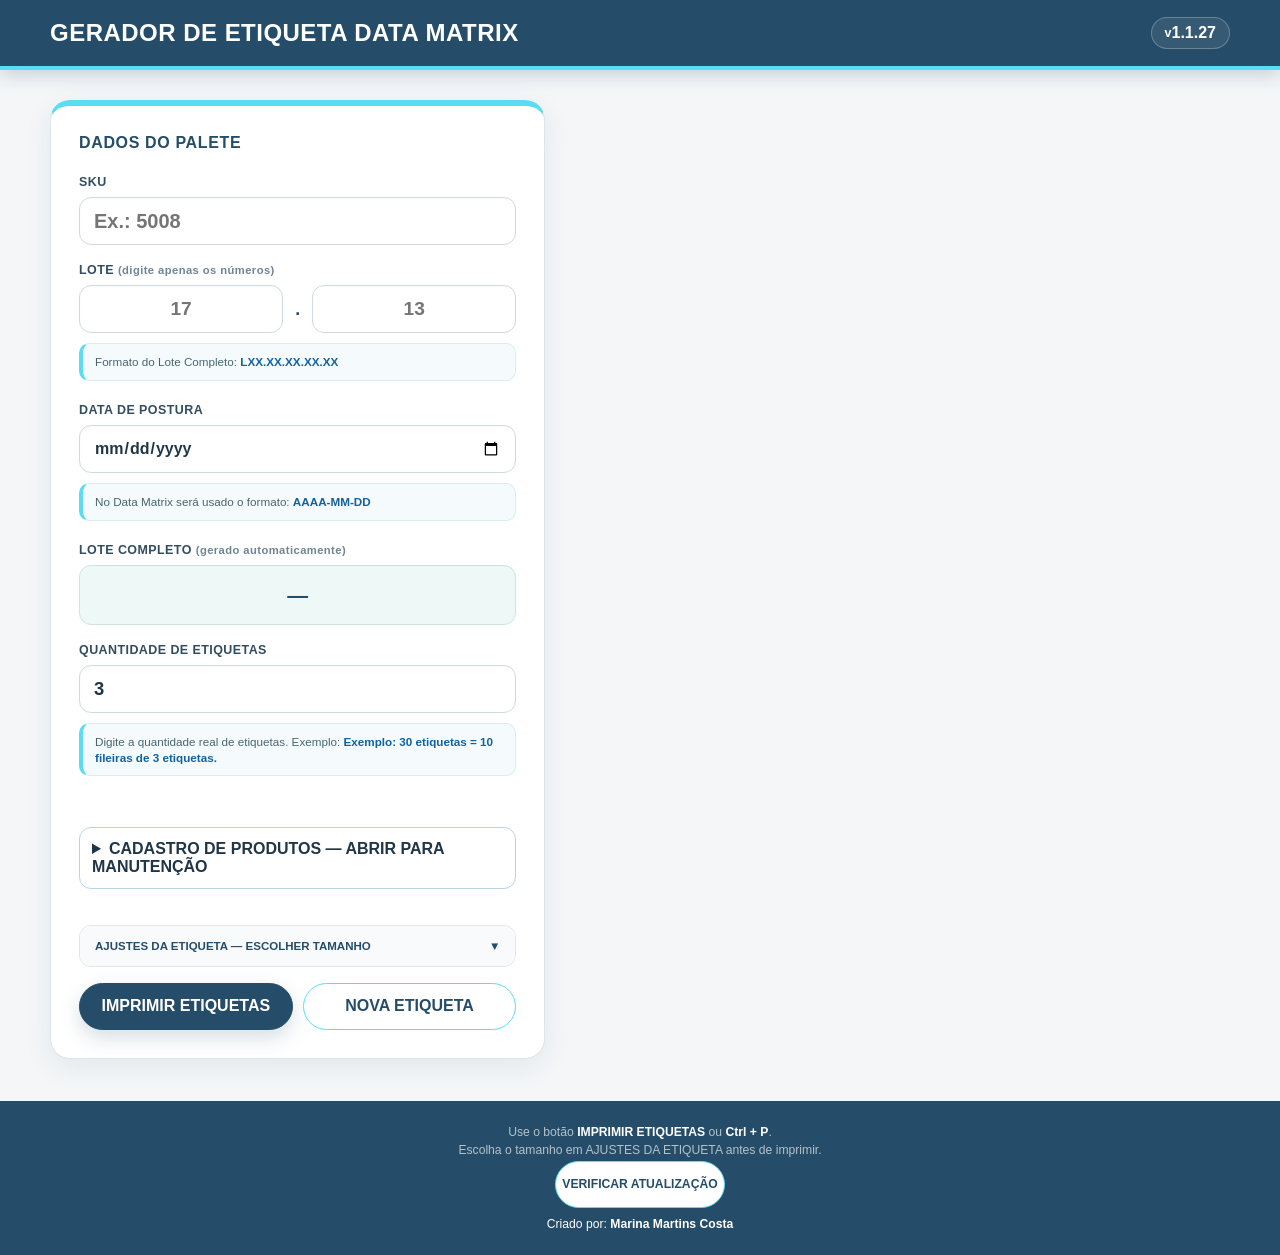
==== index.html @ cfb99f97 "v1.1.27: corrigir recorte vertical 40x30 preservando fontes e impressão" ====
<!doctype html>
<html lang="pt-BR">
<head>
  <meta charset="utf-8">
  <meta name="viewport" content="width=device-width, initial-scale=1">
  <meta name="theme-color" content="#254D69">
  <title>GERADOR DE ETIQUETA DATA MATRIX</title>
  <link rel="manifest" href="manifest.webmanifest">
  <link rel="icon" type="image/png" sizes="192x192" href="icons/icon-192.png">
  <link rel="stylesheet" href="styles.css?v=125">
  <link rel="stylesheet" href="theme-raiar.css?v=125">
  <link rel="stylesheet" href="label-sizes.css?v=125">
  <link rel="stylesheet" href="ajuste-v1.1.22.css?v=127">
  <link rel="stylesheet" href="sku-cadastro.css?v=126">
  <style>
  /* Ajuste exclusivamente visual da prévia 40x30. Não se aplica à impressão. */
  @media screen {
    html[data-label-size="40x30"] .label-card{min-height:360px;padding:24px;overflow:auto}
    html[data-label-size="40x30"] .screen-label{width:400px;height:300px;max-width:100%;padding:22px 28px;gap:4px;display:flex;flex-direction:column;align-items:center;justify-content:center;overflow:hidden}
    html[data-label-size="40x30"] .screen-label .label-data{order:1;flex:0 0 auto;width:100%;display:flex;flex-direction:column;align-items:center;justify-content:center;text-align:center;min-width:0}
    html[data-label-size="40x30"] .screen-label .label-sku{margin:0;text-align:center}
    html[data-label-size="40x30"] .screen-label .label-sku span,html[data-label-size="40x30"] .screen-label .label-lot>span{display:none}
    html[data-label-size="40x30"] .screen-label .label-sku strong{margin:0;font-size:52px;line-height:.95;white-space:nowrap}
    html[data-label-size="40x30"] .screen-label .label-lot{margin:5px 0 0;width:100%;text-align:center}
    html[data-label-size="40x30"] .screen-label .label-lot strong{margin:0;display:block;width:100%;font-size:42px;line-height:1;white-space:nowrap;text-align:center}
    html[data-label-size="40x30"] .screen-label .lot-line1{display:block;white-space:nowrap}
    html[data-label-size="40x30"] .screen-label .lot-line2{display:none}
    html[data-label-size="40x30"] .screen-label .qr-code{order:2;width:280px;height:112px;flex:0 0 112px;display:grid;place-items:center;background:#fff}
    html[data-label-size="40x30"] .screen-label .qr-code canvas{display:block;width:280px!important;height:112px!important;max-width:100%!important;max-height:112px!important;image-rendering:pixelated}
  }
  </style>
</head>
<body>
<header class="topbar"><div class="topbar-inner"><h1>GERADOR DE ETIQUETA DATA MATRIX</h1><span>v<span id="app-version">1.1.27</span></span></div></header>
<main class="app-shell">
<section class="form-card"><h2>DADOS DO PALETE</h2><form id="label-form" novalidate>
<label for="sku">SKU</label><input id="sku" class="sku-input" type="text" autocomplete="off" placeholder="Ex.: 5008" required>
<label>LOTE <span>(digite apenas os números)</span></label><div class="lot-fields"><input id="lot-part-one" type="text" inputmode="numeric" maxlength="2" placeholder="17" required><strong>.</strong><input id="lot-part-two" type="text" inputmode="numeric" maxlength="2" placeholder="13" required></div>
<p class="info-box">Formato do Lote Completo: <strong>LXX.XX.XX.XX.XX</strong></p>
<label for="posture">DATA DE POSTURA</label><input id="posture" type="date" required><p class="info-box">No Data Matrix será usado o formato: <strong>AAAA-MM-DD</strong></p>
<label>LOTE COMPLETO <span>(gerado automaticamente)</span></label><div class="computed"><output id="complete-lot">—</output></div>
<label for="quantity">QUANTIDADE DE ETIQUETAS</label><input id="quantity" class="quantity-input" type="number" inputmode="numeric" min="1" step="1" value="3" required><p class="info-box quantity-info">Digite a quantidade real de etiquetas. Exemplo: <strong><span id="quantity-hint">Exemplo: 30 etiquetas = 10 fileiras de 3 etiquetas.</span></strong></p><p id="form-error" class="error" role="alert"></p>
<details class="font-settings" open><summary><span>AJUSTES DA ETIQUETA — ESCOLHER TAMANHO</span><span class="settings-arrow">▼</span></summary><div class="settings-content">
<label for="label-size">ESCOLHER TAMANHO DE ETIQUETA</label><select id="label-size" aria-label="Escolher tamanho de etiqueta"><option value="33x21">33 × 21 mm — 3 etiquetas por fileira</option><option value="40x30">40 × 30 mm — 2 etiquetas por fileira</option></select><p class="info-box">O tamanho maior permite ampliar mais as fontes de SKU e lote nos botões + abaixo.</p>
<div class="font-control"><label for="label-offset-x">DESLOCAR IMPRESSÃO PARA A DIREITA / ESQUERDA</label><div><button type="button" id="offset-left">−</button><output id="offset-x-value">0,0 mm</output><button type="button" id="offset-right">+</button></div></div><input id="label-offset-x" type="range" min="-5" max="10" step="0.2" value="0" aria-label="Deslocamento horizontal da impressão em milímetros">
<div class="font-control"><label for="label-offset-y">DESLOCAR IMPRESSÃO PARA CIMA / BAIXO</label><div><button type="button" id="offset-up">−</button><output id="offset-y-value">0,0 mm</output><button type="button" id="offset-down">+</button></div></div><input id="label-offset-y" type="range" min="-6" max="6" step="0.2" value="-6" aria-label="Deslocamento vertical do conteúdo em milímetros">
<div class="font-control"><label for="matrix-scale">TAMANHO DO DATA MATRIX</label><div><button type="button" id="matrix-smaller">−</button><output id="matrix-scale-value">100%</output><button type="button" id="matrix-bigger">+</button></div></div><input id="matrix-scale" type="range" min="70" max="120" step="5" value="100" aria-label="Tamanho proporcional do Data Matrix"><p class="info-box">A posição desloca o conteúdo dentro de cada etiqueta. O Data Matrix mantém a proporção; confira a leitura após alterar seu tamanho.</p>
<div class="font-control"><span>SKU</span><div><button type="button" data-font="sku" data-direction="-1">−</button><output id="sku-font-value">11,0 pt</output><button type="button" data-font="sku" data-direction="1">+</button></div></div>
<div class="font-control"><span>LOTE:</span><div><button type="button" data-font="lotLabel" data-direction="-1">−</button><output id="lot-label-font-value">4,5 pt</output><button type="button" data-font="lotLabel" data-direction="1">+</button></div></div>
<div class="font-control"><span>VALOR DO LOTE</span><div><button type="button" data-font="lotValue" data-direction="-1">−</button><output id="lot-value-font-value">6,2 pt</output><button type="button" data-font="lotValue" data-direction="1">+</button></div></div><p id="font-limit-message" class="font-limit-message"></p><button id="reset-fonts" class="reset-fonts" type="button">RESTAURAR TAMANHOS PADRÃO</button></div></details>
<div class="actions"><button id="print-button" class="primary" type="button">IMPRIMIR ETIQUETAS</button><button id="new-button" class="secondary" type="button">NOVA ETIQUETA</button></div></form></section>
<section id="preview-section" class="preview-column" hidden><h2>PRÉ-VISUALIZAÇÃO DA ETIQUETA (<span id="preview-size">33 × 21 mm</span>)</h2><div class="label-card"><div class="screen-label"><div id="qr-code" class="qr-code"></div><div class="label-data"><p class="label-sku"><span>SKU</span><strong id="label-sku"></strong></p><div class="label-lot"><span>LOTE:</span><strong class="lot-value-two-lines"><span id="label-lot-line1" class="lot-line1"></span><span id="label-lot-line2" class="lot-line2"></span></strong></div></div></div></div><div class="printer-card"><h3>CONFIGURAÇÃO DA IMPRESSÃO</h3><p><strong>Etiqueta:</strong> <span id="printer-size">33 × 21 mm</span></p><p><strong>Impressão:</strong> <span id="printer-count">3 etiquetas por fileira</span></p><p><strong>Impressora:</strong> Zebra ZD220t</p><p id="page-summary">Informe a quantidade de etiquetas.</p></div><div class="qr-data-card"><h3>DADOS DO DATA MATRIX (PARA CONFERÊNCIA)</h3><code id="payload"></code></div></section>
</main><div id="print-area" aria-hidden="true"></div>
<footer><p>Use o botão <strong>IMPRIMIR ETIQUETAS</strong> ou <strong>Ctrl + P</strong>.</p><p>Escolha o tamanho em AJUSTES DA ETIQUETA antes de imprimir.</p><p><button id="check-update" class="secondary" type="button">VERIFICAR ATUALIZAÇÃO</button></p><p class="authorship">Criado por: <strong>Marina Martins Costa</strong></p></footer>
<aside id="update-banner" class="update-banner" hidden><span id="update-message">Uma nova versão está disponível.</span><button id="update-button" type="button">ATUALIZAR AGORA</button></aside>
<style id="label-page-size">@page { size: 102mm 21mm; margin: 0; }</style>
<script src="vendor/zxing.min.js"></script><script src="app.js?v=127"></script><script src="calibracao.js?v=127"></script><script src="sku-cadastro.js?v=126"></script>
</body></html>
---- styles.css ----
:root {
  color-scheme: light;

  --navy: #102a43;
  --blue: #1261a0;
  --blue-light: #e9f4ff;
  --green-light: #e5f5dc;

  --ink: #17202a;
  --line: #d7dee5;
  --surface: #ffffff;
  --background: #f4f7fa;

  --sku-font-preview: 35.45px;
  --sku-font-print: 15pt;

  --lot-label-font-preview: 12.71px;
  --lot-label-font-print: 5.2pt;

  --lot-value-font-preview: 23.71px;
  --lot-value-font-print: 10.5pt;
}


* {
  box-sizing: border-box;
}


html,
body {
  margin: 0;
  min-height: 100%;
}


body {
  min-height: 100vh;

  color: var(--ink);

  font-family:
    Arial,
    Helvetica,
    sans-serif;

  background: var(--background);
}


button,
input {
  font: inherit;
}


/* =========================================================
   CABEÇALHO
   ========================================================= */

.topbar {
  color: #ffffff;
  background: var(--navy);
}


.topbar-inner {
  width: min(100% - 32px, 1180px);

  min-height: 74px;

  display: flex;

  align-items: center;
  justify-content: space-between;

  margin: 0 auto;
}


.topbar h1 {
  margin: 0;

  font-size: 1.7rem;
  font-weight: 900;
}


.topbar-inner > span {
  font-weight: 900;
}


/* =========================================================
   ESTRUTURA PRINCIPAL
   ========================================================= */

.app-shell {
  width: min(100% - 32px, 1180px);

  display: grid;

  grid-template-columns:
    minmax(350px, 0.86fr)
    minmax(500px, 1.14fr);

  gap: 28px;

  margin: 30px auto;
}


/* =========================================================
   CARDS
   ========================================================= */

.form-card,
.label-card,
.printer-card,
.qr-data-card {
  border: 1px solid var(--line);

  border-radius: 12px;

  background: var(--surface);

  box-shadow:
    0 5px 18px
    rgba(16, 42, 67, 0.07);
}


.form-card {
  padding: 26px;
}


.form-card h2,
.preview-column > h2 {
  margin-top: 0;

  color: var(--blue);

  font-size: 1rem;
  font-weight: 900;
  letter-spacing: 0.04em;
}


/* =========================================================
   FORMULÁRIO
   ========================================================= */

form {
  display: grid;

  gap: 8px;
}


label {
  margin-top: 10px;

  color: #000000;

  font-size: 0.78rem;
  font-weight: 900;
}


label span {
  font-size: 0.7rem;
  font-weight: 600;
}


input {
  width: 100%;

  min-height: 50px;

  padding:
    0
    14px;

  border:
    1px solid
    #b9c5cf;

  border-radius: 7px;

  color: #111111;

  background: #ffffff;

  font-weight: 700;
}


input:focus {
  outline:
    2px solid
    rgba(18, 97, 160, 0.18);

  border-color:
    var(--blue);
}


.sku-input {
  font-size: 1.25rem;
}


.quantity-input {
  font-size: 1.15rem;
}


/* =========================================================
   LOTE
   ========================================================= */

.lot-fields {
  display: grid;

  grid-template-columns:
    1fr
    auto
    1fr;

  align-items: center;

  gap: 12px;
}


.lot-fields input {
  text-align: center;

  font-size: 1.2rem;
}


.lot-fields strong {
  color: #000000;

  font-size: 1.1rem;
}


/* =========================================================
   INFORMAÇÕES AUXILIARES
   ========================================================= */

.info-box {
  margin:
    2px
    0
    4px;

  padding:
    9px
    11px;

  border-left:
    3px solid
    #85b9e8;

  border-radius: 4px;

  color: #21455f;

  background:
    var(--blue-light);

  font-size: 0.73rem;

  line-height: 1.35;
}


.info-box strong {
  color: var(--blue);
}


.quantity-info {
  margin-bottom: 6px;
}


/* =========================================================
   LOTE COMPLETO
   ========================================================= */

.computed {
  min-height: 62px;

  display: grid;

  place-items: center;

  border:
    1px solid
    #b7dca7;

  border-radius: 7px;

  background:
    var(--green-light);
}


.computed output {
  color: #000000;

  font-size: 1.3rem;
  font-weight: 900;
}


/* =========================================================
   ERROS
   ========================================================= */

.error {
  min-height: 0.4rem;

  margin:
    2px
    0;

  color: #a42121;

  font-size: 0.78rem;
  font-weight: 700;
}


/* =========================================================
   AJUSTES DE FONTE
   ========================================================= */

.font-settings {
  margin-top: 8px;

  border:
    1px solid
    #c9ddeb;

  border-radius: 8px;

  overflow: hidden;
}


.font-settings summary {
  display: flex;

  align-items: center;
  justify-content: space-between;

  padding:
    13px
    14px;

  color: var(--blue);

  background: #f7fbff;

  cursor: pointer;

  font-size: 0.72rem;
  font-weight: 900;

  list-style: none;
}


.font-settings summary::-webkit-details-marker {
  display: none;
}


.settings-arrow {
  transition:
    transform
    0.2s ease;
}


.font-settings[open]
.settings-arrow {
  transform:
    rotate(180deg);
}


.settings-content {
  padding:
    8px
    14px
    14px;
}


.font-control {
  min-height: 39px;

  display: flex;

  align-items: center;
  justify-content: space-between;

  gap: 10px;

  border-bottom:
    1px solid
    #edf1f4;

  font-size: 0.75rem;
  font-weight: 700;
}


.font-control > div {
  display: grid;

  grid-template-columns:
    30px
    64px
    30px;

  align-items: center;

  gap: 5px;
}


.font-control button {
  min-height: 30px;

  padding: 0;

  border:
    1px solid
    #aac2d5;

  border-radius: 5px;

  color: var(--blue);

  background: #ffffff;

  font-weight: 900;
}


.font-control output {
  text-align: center;

  font-size: 0.7rem;
}


.font-limit-message {
  min-height: 14px;

  margin:
    7px
    0;

  color: #a05a00;

  font-size: 0.66rem;
}


.reset-fonts {
  width: 100%;

  min-height: 34px;

  border:
    1px solid
    #aac2d5;

  border-radius: 5px;

  color: var(--blue);

  background: #ffffff;

  font-size: 0.7rem;
}


/* =========================================================
   BOTÕES
   ========================================================= */

.actions {
  display: grid;

  grid-template-columns:
    1fr
    1fr;

  gap: 10px;

  margin-top: 8px;
}


button {
  min-height: 47px;

  border-radius: 7px;

  cursor: pointer;

  font-weight: 900;
}


.primary {
  color: #ffffff;

  border:
    1px solid
    var(--blue);

  background:
    var(--blue);
}


.secondary {
  color:
    var(--blue);

  border:
    1px solid
    #91a9bd;

  background:
    #ffffff;
}


/* =========================================================
   PRÉ-VISUALIZAÇÃO
   ========================================================= */

.label-card {
  min-height: 290px;

  display: grid;

  place-items: center;

  padding: 30px;

  background: #eef3f7;
}


/*
  A prévia é ampliada na tela.
  A impressão física continua 33 × 21 mm.
*/

.screen-label {
  width: 330px;
  height: 210px;

  display: flex;

  align-items: center;

  gap: 10px;

  padding: 8px;

  overflow: hidden;

  color: #000000;

  background: #ffffff;
}


/* =========================================================
   DATA MATRIX NA TELA
   ========================================================= */

.qr-code {
  width: 86px;
  height: 194px;

  flex:
    0
    0
    86px;

  display: grid;

  place-items: center;

  background: #ffffff;
}


.qr-code canvas {
  display: block;

  width: auto !important;
  height: 190px !important;

  max-width: 80px !important;
  max-height: 190px !important;

  image-rendering: pixelated;
}


/* =========================================================
   DADOS DA ETIQUETA NA TELA
   ========================================================= */

.label-data {
  min-width: 0;

  flex:
    1
    1
    auto;

  display: flex;

  flex-direction: column;

  justify-content: center;

  color: #000000;
}


.label-sku {
  margin: 0;

  line-height: 1;
}


.label-sku span {
  display: block;

  color: #000000;

  font-size: 15px;
  font-weight: 900;
}


.label-sku strong {
  display: block;

  margin-top: 4px;

  color: #000000;

  font-size:
    var(--sku-font-preview);

  font-weight: 900;

  line-height: 1;
}


.label-lot {
  margin-top: 20px;
}


.label-lot > span {
  display: block;

  color: #000000;

  font-size:
    var(--lot-label-font-preview);

  font-weight: 900;

  line-height: 1;
}


.label-lot strong {
  width: 100%;

  display: flex;

  align-items: baseline;

  margin-top: 4px;

  color: #000000;

  font-family:
    "Arial Narrow",
    Arial,
    Helvetica,
    sans-serif;

  font-size:
    var(--lot-value-font-preview);

  font-weight: 900;

  line-height: 1;

  white-space: nowrap;
}


.lote-prefixo {
  flex:
    0
    0
    auto;

  margin-right: 4px;
}


.lote-numero {
  min-width: 0;

  white-space: nowrap;
}


/* =========================================================
   CARDS INFORMATIVOS
   ========================================================= */

.printer-card,
.qr-data-card {
  margin-top: 16px;

  padding:
    18px
    20px;
}


.printer-card h3,
.qr-data-card h3 {
  margin:
    0
    0
    12px;

  color:
    var(--blue);

  font-size: 0.86rem;
}


.printer-card p {
  margin:
    7px
    0;

  font-size: 0.83rem;
}


.qr-data-card code {
  overflow-wrap: anywhere;

  font-size: 0.8rem;
}


/* =========================================================
   RODAPÉ
   ========================================================= */

footer {
  padding:
    16px
    20px;

  text-align: center;

  color: #34536a;

  background: #e5f0f8;

  font-size: 0.76rem;
}


footer p {
  margin:
    4px
    0;
}


.authorship {
  margin-top:
    9px;
}


/* =========================================================
   ATUALIZAÇÃO
   ========================================================= */

.update-banner {
  position: fixed;

  right: 20px;
  bottom: 20px;

  z-index: 1000;

  display: flex;

  align-items: center;

  gap: 12px;

  padding:
    13px
    15px;

  border-radius: 8px;

  color: #ffffff;

  background:
    var(--navy);

  box-shadow:
    0 5px 20px
    rgba(0, 0, 0, 0.2);
}


.update-banner button {
  min-height: 34px;

  padding:
    0
    12px;

  border:
    1px solid
    #ffffff;

  color:
    #ffffff;

  background:
    transparent;
}


/* =========================================================
   ÁREA DE IMPRESSÃO
   ========================================================= */

#print-area {
  display: none;
}


[hidden] {
  display: none !important;
}


/* =========================================================
   RESPONSIVO
   ========================================================= */

@media
(max-width: 900px) {

  .app-shell {
    grid-template-columns:
      1fr;

    max-width:
      650px;
  }

}


@media
(max-width: 520px) {

  .topbar-inner {
    width:
      min(
        100% - 20px,
        1180px
      );
  }


  .topbar h1 {
    font-size:
      1.15rem;
  }


  .app-shell {
    width:
      min(
        100% - 20px,
        650px
      );

    margin:
      18px
      auto;
  }


  .form-card {
    padding:
      18px;
  }


  .screen-label {
    transform:
      scale(0.88);

    transform-origin:
      center;
  }


  .actions {
    grid-template-columns:
      1fr;
  }

}


/* =========================================================
   IMPRESSÃO
   =========================================================

   3 ETIQUETAS POR FILEIRA:

   33 mm
   + 1,5 mm
   + 33 mm
   + 1,5 mm
   + 33 mm

   TOTAL = 102 mm

   ALTURA = 21 mm
   ========================================================= */


@page {
  size:
    102mm
    21mm;

  margin: 0;
}


@media print {

  html,
  body {
    margin: 0 !important;

    padding: 0 !important;

    background:
      #ffffff !important;
  }


  /*
    Esconde absolutamente toda
    a interface normal.
  */

  body > * {
    display:
      none !important;
  }


  /*
    Mostra somente as páginas
    criadas pelo JavaScript.
  */

  #print-area {
    display:
      block !important;

    width:
      102mm !important;

    margin:
      0 !important;

    padding:
      0 !important;

    background:
      #ffffff !important;
  }


  /*
    Cada .print-page corresponde
    a UMA fileira física com até
    três etiquetas.
  */

  .print-page {
    width:
      102mm !important;

    height:
      21mm !important;

    display:
      flex !important;

    flex-direction:
      row !important;

    align-items:
      flex-start !important;

    gap:
      1.5mm !important;

    margin:
      0 !important;

    padding:
      0 !important;

    overflow:
      hidden !important;

    background:
      #ffffff !important;

    break-after:
      page !important;

    page-break-after:
      always !important;
  }


  .print-page:last-child {
    break-after:
      auto !important;

    page-break-after:
      auto !important;
  }


  /*
    ETIQUETA FÍSICA

    Exatamente 33 × 21 mm.
  */

  .print-copy {
    width:
      33mm !important;

    height:
      21mm !important;

    flex:
      0
      0
      33mm !important;

    display:
      flex !important;

    align-items:
      center !important;

    gap:
      0.45mm !important;

    margin:
      0 !important;

    padding:
      1mm
      0.45mm !important;

    overflow:
      hidden !important;

    box-sizing:
      border-box !important;

    color:
      #000000 !important;

    background:
      #ffffff !important;
  }


  /*
    Quando a quantidade não for
    múltipla de 3, a última fileira
    mantém os espaços vazios.
  */

  .print-copy.empty {
    visibility:
      hidden !important;
  }


  /* =====================================================
     DATA MATRIX
     ===================================================== */

  .print-qr {
    width:
      8.5mm !important;

    height:
      20mm !important;

    flex:
      0
      0
      8.5mm !important;

    display:
      flex !important;

    align-items:
      center !important;

    justify-content:
      center !important;

    overflow:
      hidden !important;

    background:
      #ffffff !important;
  }


  /* Data Matrix com zona silenciosa incluída no canvas. */

  .print-qr canvas {
    display:
      block !important;

    width:
      auto !important;

    height:
      20mm !important;

    max-width:
      8mm !important;

    max-height:
      20mm !important;

    margin:
      0 !important;

    padding:
      0 !important;

    image-rendering:
      pixelated;
  }


  /* =====================================================
     COLUNA DE DADOS
     ===================================================== */

  .print-copy
  .label-data {
    min-width:
      0 !important;

    height:
      19mm !important;

    flex:
      1
      1
      auto !important;

    display:
      flex !important;

    flex-direction:
      column !important;

    justify-content:
      center !important;

    /*
      Não cortar internamente
      o lote.
    */

    overflow:
      visible !important;

    color:
      #000000 !important;
  }


  /* =====================================================
     SKU
     ===================================================== */

  .print-copy
  .label-sku {
    margin:
      0 !important;

    line-height:
      1 !important;

    white-space:
      nowrap !important;
  }


  .print-copy
  .label-sku
  span {
    display:
      block !important;

    color:
      #000000 !important;

    font-family:
      Arial,
      Helvetica,
      sans-serif !important;

    font-size:
      5.3pt !important;

    font-weight:
      900 !important;

    line-height:
      1 !important;
  }


  .print-copy
  .label-sku
  strong {
    display:
      block !important;

    margin-top:
      0.45mm !important;

    color:
      #000000 !important;

    font-family:
      Arial,
      Helvetica,
      sans-serif !important;

    font-size:
      var(
        --sku-font-print
      ) !important;

    font-weight:
      900 !important;

    line-height:
      1 !important;

    white-space:
      nowrap !important;
  }


  /* =====================================================
     TEXTO "LOTE:"
     ===================================================== */

  .print-copy
  .label-lot {
    min-width:
      0 !important;

    margin-top:
      1.7mm !important;

    overflow:
      visible !important;
  }


  .print-copy
  .label-lot
  > span {
    display:
      block !important;

    color:
      #000000 !important;

    font-family:
      Arial,
      Helvetica,
      sans-serif !important;

    font-size:
      var(
        --lot-label-font-print
      ) !important;

    font-weight:
      900 !important;

    line-height:
      1 !important;

    white-space:
      nowrap !important;
  }


  /* =====================================================
     VALOR DO LOTE — L17.14.08
     ===================================================== */

  .print-copy
  .label-lot
  strong {
    width:
      100% !important;

    display:
      flex !important;

    align-items:
      baseline !important;

    margin-top:
      0.55mm !important;

    color:
      #000000 !important;

    font-family:
      "Arial Narrow",
      Arial,
      Helvetica,
      sans-serif !important;

    /*
      Aumentado em relação à
      versão anterior.
    */

    font-size:
      var(
        --lot-value-font-print
      ) !important;

    font-weight:
      900 !important;

    line-height:
      1 !important;

    /*
      Compactação pequena para
      manter LXX.XX.XX inteiro
      dentro dos 33 mm.
    */

    letter-spacing:
      -0.055em !important;

    white-space:
      nowrap !important;

    overflow:
      visible !important;
  }


  .print-copy
  .lote-prefixo {
    flex:
      0
      0
      auto !important;

    /*
      Pequeno respiro visual:
      L 17.14.08

      O valor lógico continua
      L17.14.08.
    */

    margin-right:
      0.35mm !important;
  }


  .print-copy
  .lote-numero,
  .print-copy
  .print-lot {
    min-width:
      0 !important;

    white-space:
      nowrap !important;
  }

}

/* =========================================================
   V1.0.9 — LOTE EM DUAS LINHAS
   ========================================================= */

.lot-value-two-lines {
  display: flex !important;
  flex-direction: column !important;
  align-items: flex-start !important;
  justify-content: center !important;
  gap: 2px !important;
  white-space: nowrap !important;
}

.lot-line1,
.lot-line2 {
  display: block !important;
  color: #000000 !important;
  font-weight: 900 !important;
  white-space: nowrap !important;
}


/* PRÉ-VISUALIZAÇÃO */

.screen-label .lot-line1 {
  font-size: var(--lot-value-font-preview) !important;
  line-height: 0.95 !important;
}

.screen-label .lot-line2 {
  margin-top: 2px !important;
  font-size: var(--lot-value-font-preview) !important;
  line-height: 0.95 !important;
}


/* =========================================================
   IMPRESSÃO
   ========================================================= */

@media print {

  .print-copy {
    padding-top: 0.5mm !important;
    padding-bottom: 0.5mm !important;
  }

  .print-copy .label-data {
    height: 20mm !important;
    justify-content: center !important;
    overflow: visible !important;
  }

  .print-copy .label-lot {
    margin-top: 0.9mm !important;
    overflow: visible !important;
  }

  .print-copy .label-lot > span {
    display: block !important;
    margin: 0 !important;

    font-size: 4.4pt !important;
    font-weight: 900 !important;
    line-height: 1 !important;
  }

  .print-copy .lot-value-two-lines {
    display: flex !important;
    flex-direction: column !important;
    align-items: flex-start !important;
    justify-content: center !important;

    gap: 0 !important;

    margin-top: 0.35mm !important;

    white-space: nowrap !important;
    overflow: visible !important;
  }

  .print-copy .lot-line1 {
    display: block !important;

    font-family:
      Arial,
      Helvetica,
      sans-serif !important;

    font-size: 8.5pt !important;
    font-weight: 900 !important;

    line-height: 0.9 !important;

    letter-spacing: 0 !important;

    white-space: nowrap !important;
  }

  .print-copy .lot-line2 {
    display: block !important;

    margin-top: 0.35mm !important;

    font-family:
      "Arial Narrow",
      Arial,
      Helvetica,
      sans-serif !important;

    font-size: 8pt !important;
    font-weight: 900 !important;

    line-height: 0.9 !important;

    letter-spacing: -0.02em !important;

    white-space: nowrap !important;
  }

}

/* =========================================================
   V1.1.1 — DATA MATRIX RETANGULAR VERTICAL
   ========================================================= */

@media print {

  .print-qr {
    width: 8.5mm !important;
    height: 20mm !important;

    flex:
      0
      0
      8.5mm !important;
  }

  .print-qr canvas {
    width: auto !important;
    height: 20mm !important;

    max-width: 8mm !important;
    max-height: 20mm !important;
  }

  .print-copy .label-data {
    min-width: 0 !important;
    flex: 1 1 auto !important;
  }

  .print-copy .lot-line1 {
    font-size: var(--lot-value-font-print) !important;
    line-height: 0.92 !important;
    font-weight: 900 !important;
  }

  .print-copy .lot-line2 {
    font-size: var(--lot-value-font-print) !important;
    line-height: 0.92 !important;
    font-weight: 900 !important;
  }

}

/* =========================================================
   V1.1.3 - DATA MATRIX RASTER 5 PX POR MODULO
   ========================================================= */

.screen-label {
  flex-direction: column;
  justify-content: center;
  gap: 5px;
  padding: 5px;
}

.screen-label .label-data {
  order: 1;
  flex: 0 0 auto;
  align-items: center;
  justify-content: center;
  text-align: center;
}

.screen-label .label-sku span,
.screen-label .label-lot > span {
  display: none;
}

.screen-label .label-sku strong,
.screen-label .label-lot strong {
  margin-top: 0;
  text-align: center;
}

.screen-label .label-lot {
  margin-top: 2px;
}

.screen-label .lot-value-two-lines {
  justify-content: center;
}

.screen-label .lot-line2 {
  display: none !important;
}

.screen-label .qr-code {
  order: 2;
  width: 250px;
  height: 100px;
  flex: 0 0 100px;
}

.screen-label .qr-code canvas {
  width: 250px !important;
  height: 100px !important;
  max-width: 250px !important;
  max-height: 100px !important;
  image-rendering: pixelated;
}

@media print {

  .print-copy {
    flex-direction: column !important;
    justify-content: flex-start !important;
    align-items: center !important;
    gap: 0 !important;
    padding: 0.4mm !important;
  }

  .print-qr {
    order: 2 !important;
    width: 25mm !important;
    height: 10mm !important;
    flex: 0 0 10mm !important;
  }

  .print-qr canvas {
    width: 25mm !important;
    height: 10mm !important;
    max-width: 25mm !important;
    max-height: 10mm !important;
    image-rendering: pixelated;
  }

  .print-copy .label-data {
    order: 1 !important;
    width: 100% !important;
    height: auto !important;
    min-width: 0 !important;
    flex: 0 0 auto !important;
    align-items: center !important;
    justify-content: flex-start !important;
    text-align: center !important;
  }

  .print-copy .label-sku,
  .print-copy .label-lot {
    width: 100% !important;
    margin: 0 !important;
    text-align: center !important;
  }

  .print-copy .label-sku span,
  .print-copy .label-lot > span {
    display: none !important;
  }

  .print-copy .label-sku strong {
    margin: 0 !important;
    font-size: var(--sku-font-print) !important;
    line-height: 0.92 !important;
    text-align: center !important;
  }

  .print-copy .label-lot {
    margin-top: 0.15mm !important;
  }

  .print-copy .lot-value-two-lines {
    display: flex !important;
    flex-direction: row !important;
    justify-content: center !important;
    align-items: center !important;
    margin: 0 !important;
  }

  .print-copy .lot-line1 {
    font-size: var(--lot-value-font-print) !important;
    line-height: 0.92 !important;
    font-weight: 900 !important;
    text-align: center !important;
  }

  .print-copy .lot-line2 {
    display: none !important;
  }

}
---- theme-raiar.css ----
/* Tema visual inspirado no layout Raiar/Paripassu.
   Somente apresentação em tela. Não altera regras de impressão. */
@media screen {
  :root {
    --raiar-azul:#5CDCF2;
    --raiar-marinho:#254D69;
    --raiar-rosa:#FFA385;
    --raiar-bg:#F4F6F8;
    --raiar-surface:#FFFFFF;
    --raiar-border:#DDE5EA;
    --raiar-text:#203646;
    --raiar-muted:#708493;
  }

  html, body { background:var(--raiar-bg); }
  body {
    color:var(--raiar-text);
    font-family:"Nunito","Segoe UI",Arial,Helvetica,sans-serif;
  }

  .topbar {
    position:sticky;
    top:0;
    z-index:100;
    color:#fff;
    background:var(--raiar-marinho);
    border-bottom:4px solid var(--raiar-azul);
    box-shadow:0 4px 18px rgba(37,77,105,.24);
  }

  .topbar-inner {
    width:min(100% - 40px,1180px);
    min-height:66px;
  }

  .topbar h1 {
    color:#fff;
    font-size:clamp(1.05rem,2.1vw,1.5rem);
    font-weight:800;
    letter-spacing:.02em;
  }

  .topbar-inner > span {
    display:inline-flex;
    align-items:center;
    min-height:32px;
    padding:0 13px;
    border:1px solid rgba(255,255,255,.25);
    border-radius:999px;
    color:#fff;
    background:rgba(255,255,255,.08);
    font-size:.78rem;
    font-weight:800;
  }

  .app-shell {
    width:min(100% - 40px,1180px);
    gap:28px;
    margin:30px auto 42px;
  }

  .form-card,
  .preview-column,
  .label-card,
  .printer-card,
  .qr-data-card {
    border-color:var(--raiar-border);
    background:var(--raiar-surface);
    box-shadow:0 8px 28px rgba(37,77,105,.08);
  }

  .form-card,
  .preview-column {
    position:relative;
    overflow:hidden;
    border-radius:20px;
    border-top:6px solid var(--raiar-azul);
  }

  .form-card { padding:28px; }
  .preview-column { padding:24px; }

  .form-card h2,
  .preview-column h2 {
    color:var(--raiar-marinho);
    font-weight:800;
    letter-spacing:.04em;
  }

  label {
    color:#334d60;
    font-size:.78rem;
    font-weight:800;
    letter-spacing:.035em;
  }

  label span { color:var(--raiar-muted); }

  input {
    min-height:48px;
    border:1px solid #cfdae1;
    border-radius:12px;
    color:#203646;
    background:#fff;
    box-shadow:inset 0 1px 2px rgba(37,77,105,.03);
  }

  input:hover { border-color:#a9c2cf; }
  input:focus {
    outline:0;
    border-color:var(--raiar-azul);
    box-shadow:0 0 0 4px rgba(92,220,242,.18);
  }

  .lot-fields strong { color:var(--raiar-marinho); }

  .info-box {
    padding:10px 12px;
    border:1px solid #d9edf1;
    border-left:4px solid var(--raiar-azul);
    border-radius:10px;
    color:#486473;
    background:#f5fbfc;
  }

  .computed {
    min-height:60px;
    border:1px solid #cfe3e7;
    border-radius:12px;
    background:#eef9f7;
  }
  .computed output { color:var(--raiar-marinho); }

  .font-settings {
    margin-top:10px;
    border:1px solid var(--raiar-border);
    border-radius:12px;
  }

  .font-settings summary {
    padding:14px 15px;
    color:var(--raiar-marinho);
    background:#f8fafb;
    font-size:.72rem;
    font-weight:800;
  }
  .font-settings summary:hover { background:#f2f8fa; }

  .font-control button,
  .reset-fonts {
    border-color:#c6d8df;
    border-radius:9px;
    color:var(--raiar-marinho);
    background:#fff;
  }

  .font-control button:hover,
  .reset-fonts:hover {
    border-color:var(--raiar-azul);
    background:#f0fcfe;
  }

  .actions button,
  button.primary,
  button.secondary {
    border-radius:999px;
    transition:transform .2s ease,box-shadow .2s ease,background .2s ease;
  }
  .actions button:hover { transform:translateY(-1px); }

  .primary {
    border-color:var(--raiar-marinho);
    color:#fff;
    background:var(--raiar-marinho);
    box-shadow:0 8px 20px rgba(37,77,105,.18);
  }
  .primary:hover { background:#1e4159; }

  .secondary {
    border:1.5px solid var(--raiar-azul);
    color:var(--raiar-marinho);
    background:#fff;
  }
  .secondary:hover { background:rgba(92,220,242,.10); }

  .label-card {
    min-height:300px;
    padding:34px;
    border-radius:20px;
    background:linear-gradient(135deg,#edf3f6 0%,#f8fafb 100%);
  }

  .screen-label {
    border:1px solid #e0e7eb;
    border-radius:8px;
    box-shadow:0 14px 34px rgba(37,77,105,.14);
  }

  .printer-card,
  .qr-data-card {
    position:relative;
    margin-top:16px;
    padding:19px 21px;
    border-radius:16px;
  }

  .printer-card::before,
  .qr-data-card::before {
    content:"";
    position:absolute;
    top:0;
    left:18px;
    width:44px;
    height:4px;
    border-radius:0 0 6px 6px;
    background:var(--raiar-azul);
  }
  .qr-data-card::before { background:var(--raiar-rosa); }

  .printer-card h3,
  .qr-data-card h3 {
    color:var(--raiar-marinho);
    font-weight:800;
  }

  .printer-card p { color:#526b7a; }

  .qr-data-card code {
    border:1px solid #dfebef;
    border-radius:10px;
    color:var(--raiar-marinho);
    background:#f5fafb;
  }

  footer {
    padding:20px 16px;
    border-top:0;
    color:rgba(255,255,255,.65);
    background:var(--raiar-marinho);
  }
  footer strong, footer .authorship { color:#fff; }

  .update-banner {
    right:22px;
    bottom:22px;
    padding:14px 16px;
    border:1px solid rgba(255,255,255,.12);
    border-radius:16px;
    background:var(--raiar-marinho);
    box-shadow:0 18px 44px rgba(37,77,105,.28);
  }

  .update-banner button {
    border-radius:999px;
    border:0;
    color:var(--raiar-marinho);
    background:var(--raiar-azul);
    font-weight:800;
  }

  @media (max-width:900px) {
    .app-shell { max-width:650px; grid-template-columns:1fr; }
  }

  @media (max-width:480px) {
    .topbar-inner, .app-shell { width:min(100% - 20px,1180px); }
    .form-card { padding:22px 18px; }
    .label-card { padding:22px 10px; }
  }
}
---- label-sizes.css ----
/* Opções de tamanho; não altera as regras originais de impressão de 33 x 21 mm. */
@media screen {
  #label-size { width:100%;min-height:46px;padding:9px 12px;border:1px solid #cbdbe2;border-radius:12px;background:#fff;color:#254D69;font:inherit;font-weight:700; }
  html[data-label-size="40x30"] .screen-label { width:400px !important;height:300px !important;max-width:100%; }
  html[data-label-size="40x30"] .label-card { overflow-x:auto; }
  html[data-label-size="40x30"] .screen-label .label-data { min-height:0; }
}
@media print {
  /* Zebra: 2 etiquetas de 40 mm + intervalo de 2 mm = 82 mm de largura. */
  html[data-label-size="40x30"], html[data-label-size="40x30"] body { width:82mm !important; }
  html[data-label-size="40x30"] #print-area { width:82mm !important; }
  html[data-label-size="40x30"] .print-page { width:82mm !important;height:30mm !important;gap:2mm !important; }
  html[data-label-size="40x30"] .print-copy { width:40mm !important;height:30mm !important;flex:0 0 40mm !important;padding:.8mm !important;justify-content:center !important; }
  html[data-label-size="40x30"] .print-copy .label-data { height:auto !important;max-width:100% !important; }
  html[data-label-size="40x30"] .print-copy .label-sku strong { font-size:var(--sku-font-print) !important; }
  html[data-label-size="40x30"] .print-copy .lot-line1 { font-size:var(--lot-value-font-print) !important; }
  html[data-label-size="40x30"] .print-copy .label-lot > span { font-size:var(--lot-label-font-print) !important; }
  /* Mantém proporção original do Data Matrix para leitura. */
  html[data-label-size="40x30"] .print-qr, html[data-label-size="40x30"] .print-qr canvas { width:25mm !important;height:10mm !important;max-width:25mm !important;max-height:10mm !important; }
}

/* A folha maior tem duas etiquetas de 40 x 30 mm. */
@media print {
  html[data-label-size="40x30"] .print-page {
    display: flex !important;
    flex-direction: row !important;
    align-items: flex-start !important;
    box-sizing: border-box !important;
    break-after: page !important;
  }
  html[data-label-size="40x30"] .print-page:last-child { break-after: auto !important; page-break-after: auto !important; }
  html[data-label-size="40x30"] .print-copy {
    box-sizing: border-box !important;
    flex-direction: column !important;
    align-items: center !important;
    overflow: hidden !important;
  }
  html[data-label-size="40x30"] .print-copy .label-data { flex: 0 0 auto !important; }
  html[data-label-size="40x30"] .print-qr { flex: 0 0 10mm !important; order: 2 !important; }
  html[data-label-size="40x30"] .print-qr canvas { image-rendering: pixelated !important; }
}

/* Calibração: desloca somente o conteúdo, sem alterar largura do papel ou espaçamento. */
@media print {
  .print-page { position: relative !important; left: var(--label-offset-x, 0mm) !important; }
  .print-qr { transform: scale(var(--matrix-scale, 1)) !important; transform-origin: center center !important; }
}
@media screen {
  #label-offset-x, #matrix-scale { width: 100%; accent-color: #254d69; margin: 8px 0 16px; }
  .screen-label .label-qr, .screen-label .qr-area { transform: scale(var(--matrix-scale, 1)); transform-origin: center; }
}

/* v1.1.7: deslocamento interno individual, sem deslocar a folha. */
@media print {
 .print-page { left: 0 !important; }
 .print-copy .label-data, .print-copy .print-qr { position:relative !important; left:var(--label-offset-x, 0mm) !important; }
 .print-qr { transform:none !important; overflow:visible !important; }
 .print-qr canvas { transform:none !important; width:calc(25mm * var(--matrix-scale, 1)) !important; height:calc(10mm * var(--matrix-scale, 1)) !important; max-width:27.5mm !important; max-height:11mm !important; object-fit:contain !important; }
 html[data-label-size="40x30"] .print-copy { padding:1.2mm 1.5mm !important; }
 html[data-label-size="40x30"] .print-copy .label-data { max-width:100% !important; overflow:hidden !important; }
 html[data-label-size="40x30"] .print-copy .lot-line1 { font-size:var(--lot-value-font-print) !important; white-space:nowrap !important; }
}
@media screen {
 .screen-label .label-qr, .screen-label .qr-area { transform:none !important; }
 .screen-label .label-data, .screen-label .qr-code { position:relative; left:var(--label-offset-preview, 0px); }
 .screen-label .qr-code canvas { transform:scale(var(--matrix-scale, 1)); transform-origin:center; }
}

/* v1.1.10: centralizar o conjunto na area real da etiqueta.
   O deslocamento antigo somava-se ao centro e cortava o lote.
   A largura da linha agora e calculada pelo texto, nao pelo container. */
@media print {
  html[data-label-size="40x30"] .print-copy {
    padding: 1mm !important;
    align-items: center !important;
    overflow: hidden !important;
  }
  html[data-label-size="40x30"] .print-copy .label-data {
    position: relative !important;
    left: 0 !important;
    transform: translateX(1mm) !important;
    width: 36mm !important;
    min-width: 0 !important;
    max-width: 36mm !important;
    overflow: visible !important;
    box-sizing: border-box !important;
    text-align: center !important;
  }
  html[data-label-size="40x30"] .print-copy .label-lot,
  html[data-label-size="40x30"] .print-copy .lot-value-two-lines {
    width: 100% !important;
    min-width: 0 !important;
    max-width: 100% !important;
    overflow: visible !important;
    text-align: center !important;
  }
  html[data-label-size="40x30"] .print-copy .lot-line1 {
    display: block !important;
    width: 100% !important;
    max-width: 100% !important;
    min-width: 0 !important;
    overflow: visible !important;
    white-space: nowrap !important;
    text-align: center !important;
    font-size: min(var(--lot-value-font-print), 18pt) !important;
    letter-spacing: -0.35pt !important;
  }
  html[data-label-size="40x30"] .print-copy .print-qr {
    left: 0 !important;
    transform: translateX(1mm) !important;
    align-self: center !important;
    overflow: visible !important;
  }
}

/* v1.1.11: impedir recorte lateral preservando altura da fonte escolhida.
   O deslocamento de 8 mm nao pode somar ao centro do campo de 36 mm.
   Condensar somente a largura da linha do lote, sem reduzir seus 18 pt. */
@media print {
  html[data-label-size="40x30"] .print-copy {
    padding: 1mm !important;
    overflow: hidden !important;
  }
  html[data-label-size="40x30"] .print-copy .label-data {
    left: 0 !important;
    transform: translateX(0mm) !important;
    width: 38mm !important;
    max-width: 38mm !important;
    min-width: 38mm !important;
    overflow: visible !important;
    margin: 0 !important;
    text-align: center !important;
  }
  html[data-label-size="40x30"] .print-copy .label-lot,
  html[data-label-size="40x30"] .print-copy .lot-value-two-lines {
    width: 38mm !important;
    max-width: 38mm !important;
    overflow: visible !important;
    text-align: center !important;
  }
  html[data-label-size="40x30"] .print-copy .lot-line1 {
    width: 38mm !important;
    max-width: 38mm !important;
    white-space: nowrap !important;
    overflow: visible !important;
    transform: scaleX(.78) !important;
    transform-origin: center center !important;
    font-size: var(--lot-value-font-print) !important;
    letter-spacing: -0.35pt !important;
    text-align: center !important;
  }
  html[data-label-size="40x30"] .print-copy .print-qr {
    left: 0 !important;
    transform: translateX(0mm) !important;
    align-self: center !important;
  }
}

/* v1.1.12: mover o conjunto 2 mm para a direita dentro de cada etiqueta.
   Preserva 18 pt, proporcao do Data Matrix e largura do papel. */
@media print {
  html[data-label-size="40x30"] .print-copy .label-data {
    left: 0 !important;
    width: 33mm !important;
    min-width: 33mm !important;
    max-width: 33mm !important;
    transform: translateX(3mm) !important;
    overflow: visible !important;
  }
  html[data-label-size="40x30"] .print-copy .label-lot,
  html[data-label-size="40x30"] .print-copy .lot-value-two-lines,
  html[data-label-size="40x30"] .print-copy .lot-line1 {
    width: 33mm !important;
    max-width: 33mm !important;
  }
  html[data-label-size="40x30"] .print-copy .lot-line1 {
    font-size: var(--lot-value-font-print) !important;
    transform: scaleX(.78) !important;
    transform-origin: center center !important;
  }
  html[data-label-size="40x30"] .print-copy .print-qr {
    left: 0 !important;
    transform: translateX(3mm) !important;
  }
}

/* v1.1.14: mesma composicao na previa e na impressao; Data Matrix 12% maior
   em ambas as dimensoes, sem deformar os modulos. */
@media print {
  html[data-label-size="40x30"] .print-copy .print-qr,
  html[data-label-size="40x30"] .print-copy .print-qr canvas {
    width: 28mm !important;
    height: 11.2mm !important;
    max-width: 28mm !important;
    max-height: 11.2mm !important;
    min-width: 28mm !important;
    min-height: 11.2mm !important;
    flex-basis: auto !important;
    transform: none !important;
    object-fit: fill !important;
  }
  html[data-label-size="40x30"] .print-copy .print-qr {
    transform: translateX(3mm) !important;
  }
}
@media screen {
  html[data-label-size="40x30"] .screen-label {
    width: 400px !important;
    height: 300px !important;
    min-width: 400px !important;
    max-width: none !important;
    box-sizing: border-box !important;
    padding: 10px !important;
    display: flex !important;
    flex-direction: column !important;
    align-items: center !important;
    justify-content: center !important;
    gap: 0 !important;
    overflow: hidden !important;
  }
  html[data-label-size="40x30"] .label-card { overflow-x: auto !important; justify-items: start !important; }
  html[data-label-size="40x30"] .screen-label .label-data {
    order: 1 !important;
    flex: 0 0 auto !important;
    position: relative !important;
    left: 0 !important;
    width: 330px !important;
    min-width: 330px !important;
    max-width: 330px !important;
    transform: translateX(30px) !important;
    text-align: center !important;
    overflow: visible !important;
  }
  html[data-label-size="40x30"] .screen-label .label-sku { margin: 0 !important; line-height: 1 !important; }
  html[data-label-size="40x30"] .screen-label .label-sku strong {
    font-size: calc(var(--sku-font-print) * 3.52756) !important;
    margin: 0 !important;
    line-height: 1 !important;
  }
  html[data-label-size="40x30"] .screen-label .label-sku > span,
  html[data-label-size="40x30"] .screen-label .label-lot > span { display: none !important; }
  html[data-label-size="40x30"] .screen-label .label-lot { margin: 0 !important; width: 330px !important; }
  html[data-label-size="40x30"] .screen-label .lot-value-two-lines {
    display: block !important;
    margin: 0 !important;
    width: 330px !important;
    text-align: center !important;
  }
  html[data-label-size="40x30"] .screen-label .lot-line1 {
    display: block !important;
    width: 330px !important;
    font-size: calc(var(--lot-value-font-print) * 3.52756) !important;
    letter-spacing: -1.235px !important;
    line-height: 1 !important;
    white-space: nowrap !important;
    transform: scaleX(.78) !important;
    transform-origin: center !important;
  }
  html[data-label-size="40x30"] .screen-label .lot-line2 { display: none !important; }
  html[data-label-size="40x30"] .screen-label .qr-code {
    order: 2 !important;
    flex: 0 0 112px !important;
    width: 280px !important;
    height: 112px !important;
    min-width: 280px !important;
    max-width: 280px !important;
    min-height: 112px !important;
    max-height: 112px !important;
    position: relative !important;
    left: 0 !important;
    transform: translateX(30px) !important;
    overflow: visible !important;
  }
  html[data-label-size="40x30"] .screen-label .qr-code canvas {
    display: block !important;
    width: 280px !important;
    height: 112px !important;
    min-width: 280px !important;
    min-height: 112px !important;
    max-width: 280px !important;
    max-height: 112px !important;
    transform: none !important;
    image-rendering: pixelated !important;
  }
}

/* v1.1.15: ajuste fino de 0,5 mm para a direita; sem mudar tamanho, fonte ou papel. */
@media print {
  html[data-label-size="40x30"] .print-copy .label-data,
  html[data-label-size="40x30"] .print-copy .print-qr { transform: translateX(3.5mm) !important; }
}
@media screen {
  html[data-label-size="40x30"] .screen-label .label-data,
  html[data-label-size="40x30"] .screen-label .qr-code { transform: translateX(35px) !important; }
}
---- ajuste-v1.1.22.css ----
/* v1.1.24 — correção da alimentação 40x30 e posicionamento vertical. */

/* Exibe a versão publicada mesmo em clientes cujo app.js anterior ainda informa 1.1.23. */
#app-version { font-size: 0; }
#app-version::after { content: '1.1.27'; font-size: initial; }

/* Ajuste exclusivamente visual da prévia 40x30.
   Não participa da impressão física. */
@media screen {
  html[data-label-size="40x30"] .screen-label .label-sku strong {
    font-size: 42px !important;
    line-height: 1 !important;
  }

  html[data-label-size="40x30"] .screen-label .label-lot strong,
  html[data-label-size="40x30"] .screen-label .lot-line1 {
    font-size: 31px !important;
    letter-spacing: -1.5px !important;
    max-width: 100% !important;
    white-space: nowrap !important;
  }
}

@media print {
  html[data-label-size="40x30"],
  html[data-label-size="40x30"] body,
  html[data-label-size="40x30"] #print-area {
    margin: 0 !important;
    padding: 0 !important;
  }

  /* Cada fileira de duas etiquetas é UMA página física de 82 x 30 mm.
     A quebra explícita evita que o navegador/Zebra introduza uma página vazia entre fileiras. */
  html[data-label-size="40x30"] #print-area .print-page {
    width: 82mm !important;
    height: 30mm !important;
    min-height: 30mm !important;
    max-height: 30mm !important;
    margin: 0 !important;
    padding: 0 !important;
    gap: 2mm !important;
    overflow: hidden !important;
    break-inside: avoid !important;
    page-break-inside: avoid !important;
    break-after: page !important;
    page-break-after: always !important;
  }

  html[data-label-size="40x30"] #print-area .print-page:last-child {
    break-after: auto !important;
    page-break-after: auto !important;
  }

  html[data-label-size="40x30"] #print-area .print-copy {
    width: 40mm !important;
    height: 30mm !important;
    min-height: 30mm !important;
    max-height: 30mm !important;
    flex: 0 0 40mm !important;
    margin: 0 !important;
    box-sizing: border-box !important;
  }

  /* Mantém o conteúdo mais alto e respeita o controle vertical existente. */
  #print-area .print-copy .label-data,
  #print-area .print-copy .print-qr {
    position: relative !important;
    top: var(--label-offset-y, -6mm) !important;
  }
}
---- sku-cadastro.css ----
@media screen{.sku-suggestions{max-height:250px;overflow:auto;border:1px solid #b9d4e6;border-radius:10px;margin:5px 0}.sku-suggestions[hidden]{display:none}.sku-suggestions button{display:block;width:100%;border:0;border-bottom:1px solid #dce8f1;background:white;text-align:left;padding:12px;color:#153955;cursor:pointer}.sku-suggestions button:hover,.sku-suggestions button:focus{background:#e5f4ff}.sku-result{margin:8px 0 16px;padding:10px 12px;border-radius:8px;color:#254d69}.sku-result:empty{display:none}.sku-ok{background:#e8f7ed;border:1px solid #87c99b}.sku-bad{background:#fff0ee;border:1px solid #ed9e98}.sku-manager{border:1px solid #b9d4e6;border-radius:12px;margin:18px 0;padding:12px}.sku-manager summary{cursor:pointer;font-weight:700}.sku-fields{padding:10px 0}.sku-fields label{display:block;margin-top:8px}.sku-fields input,.sku-fields select{display:block;box-sizing:border-box;width:100%;padding:9px;margin:5px 0 10px}.sku-fields button{padding:10px;margin:5px 4px 5px 0}}@media print{.sku-suggestions,.sku-result,.sku-manager{display:none!important}}
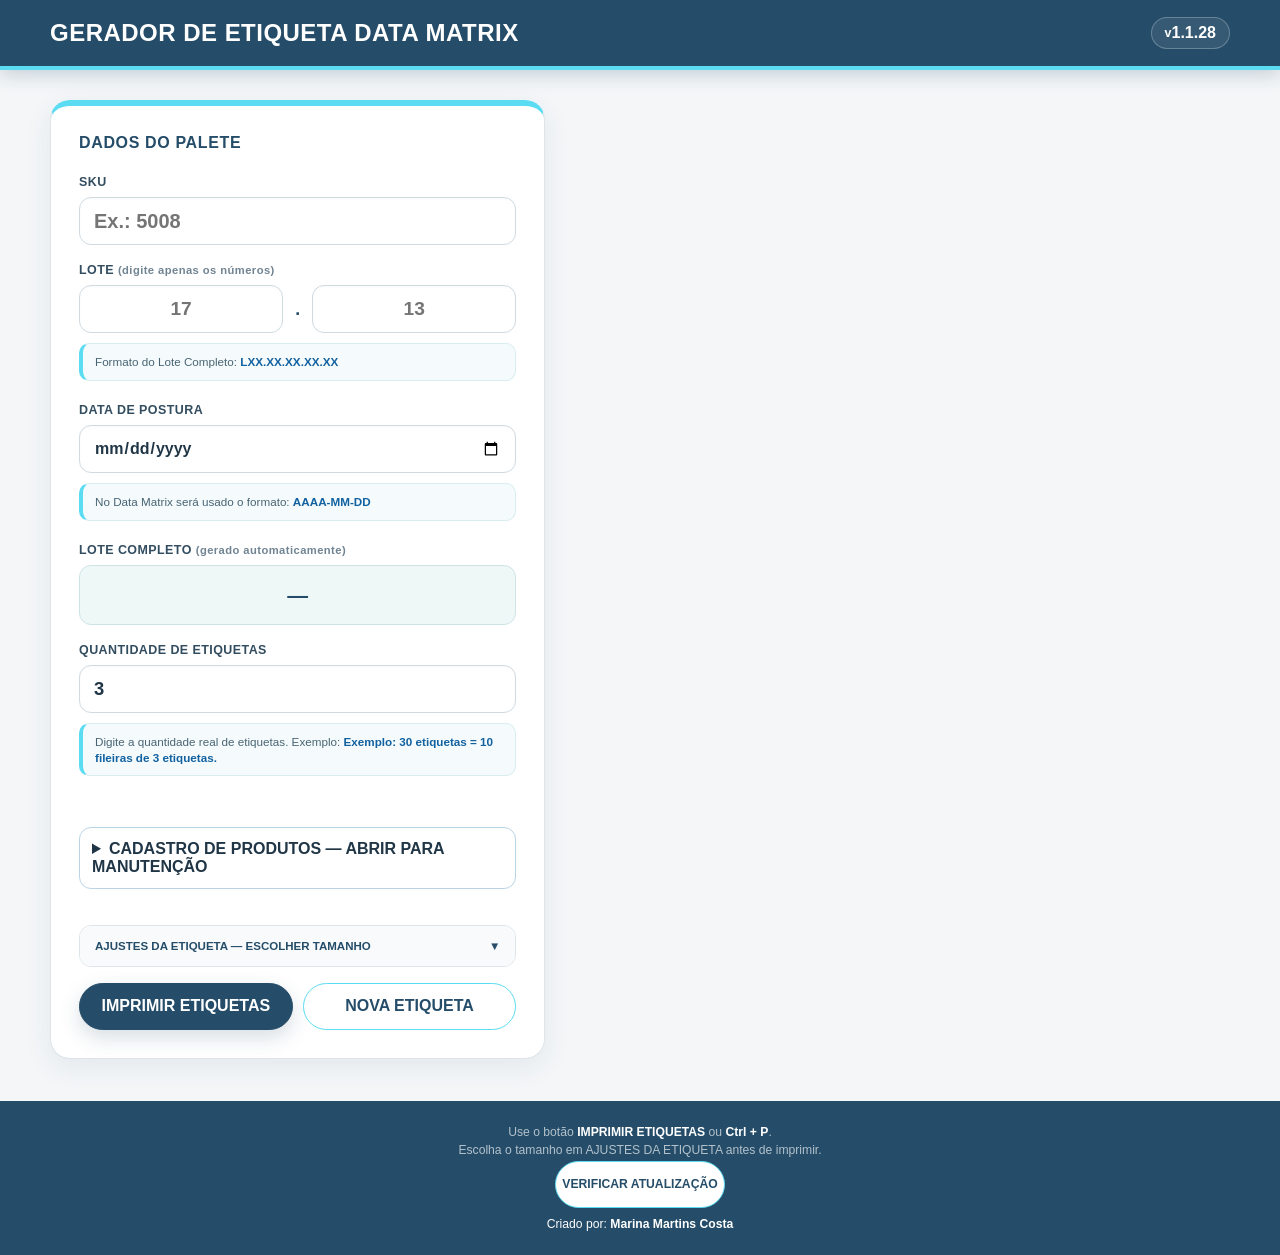
==== commit 16aff983: "v1.1.28: corrigir altura interna e recorte superior sem mudar fontes" ====
--- a/index.html
+++ b/index.html
@@ -10,7 +10,7 @@
   <link rel="stylesheet" href="styles.css?v=125">
   <link rel="stylesheet" href="theme-raiar.css?v=125">
   <link rel="stylesheet" href="label-sizes.css?v=125">
-  <link rel="stylesheet" href="ajuste-v1.1.22.css?v=127">
+  <link rel="stylesheet" href="ajuste-v1.1.22.css?v=128">
   <link rel="stylesheet" href="sku-cadastro.css?v=126">
   <style>
   /* Ajuste exclusivamente visual da prévia 40x30. Não se aplica à impressão. */
@@ -31,7 +31,7 @@
   </style>
 </head>
 <body>
-<header class="topbar"><div class="topbar-inner"><h1>GERADOR DE ETIQUETA DATA MATRIX</h1><span>v<span id="app-version">1.1.27</span></span></div></header>
+<header class="topbar"><div class="topbar-inner"><h1>GERADOR DE ETIQUETA DATA MATRIX</h1><span>v<span id="app-version">1.1.28</span></span></div></header>
 <main class="app-shell">
 <section class="form-card"><h2>DADOS DO PALETE</h2><form id="label-form" novalidate>
 <label for="sku">SKU</label><input id="sku" class="sku-input" type="text" autocomplete="off" placeholder="Ex.: 5008" required>
@@ -43,7 +43,7 @@
 <details class="font-settings" open><summary><span>AJUSTES DA ETIQUETA — ESCOLHER TAMANHO</span><span class="settings-arrow">▼</span></summary><div class="settings-content">
 <label for="label-size">ESCOLHER TAMANHO DE ETIQUETA</label><select id="label-size" aria-label="Escolher tamanho de etiqueta"><option value="33x21">33 × 21 mm — 3 etiquetas por fileira</option><option value="40x30">40 × 30 mm — 2 etiquetas por fileira</option></select><p class="info-box">O tamanho maior permite ampliar mais as fontes de SKU e lote nos botões + abaixo.</p>
 <div class="font-control"><label for="label-offset-x">DESLOCAR IMPRESSÃO PARA A DIREITA / ESQUERDA</label><div><button type="button" id="offset-left">−</button><output id="offset-x-value">0,0 mm</output><button type="button" id="offset-right">+</button></div></div><input id="label-offset-x" type="range" min="-5" max="10" step="0.2" value="0" aria-label="Deslocamento horizontal da impressão em milímetros">
-<div class="font-control"><label for="label-offset-y">DESLOCAR IMPRESSÃO PARA CIMA / BAIXO</label><div><button type="button" id="offset-up">−</button><output id="offset-y-value">0,0 mm</output><button type="button" id="offset-down">+</button></div></div><input id="label-offset-y" type="range" min="-6" max="6" step="0.2" value="-6" aria-label="Deslocamento vertical do conteúdo em milímetros">
+<div class="font-control"><label for="label-offset-y">DESLOCAR IMPRESSÃO PARA CIMA / BAIXO</label><div><button type="button" id="offset-up">−</button><output id="offset-y-value">0,0 mm</output><button type="button" id="offset-down">+</button></div></div><input id="label-offset-y" type="range" min="-6" max="6" step="0.2" value="-1" aria-label="Deslocamento vertical do conteúdo em milímetros">
 <div class="font-control"><label for="matrix-scale">TAMANHO DO DATA MATRIX</label><div><button type="button" id="matrix-smaller">−</button><output id="matrix-scale-value">100%</output><button type="button" id="matrix-bigger">+</button></div></div><input id="matrix-scale" type="range" min="70" max="120" step="5" value="100" aria-label="Tamanho proporcional do Data Matrix"><p class="info-box">A posição desloca o conteúdo dentro de cada etiqueta. O Data Matrix mantém a proporção; confira a leitura após alterar seu tamanho.</p>
 <div class="font-control"><span>SKU</span><div><button type="button" data-font="sku" data-direction="-1">−</button><output id="sku-font-value">11,0 pt</output><button type="button" data-font="sku" data-direction="1">+</button></div></div>
 <div class="font-control"><span>LOTE:</span><div><button type="button" data-font="lotLabel" data-direction="-1">−</button><output id="lot-label-font-value">4,5 pt</output><button type="button" data-font="lotLabel" data-direction="1">+</button></div></div>
@@ -54,5 +54,5 @@
 <footer><p>Use o botão <strong>IMPRIMIR ETIQUETAS</strong> ou <strong>Ctrl + P</strong>.</p><p>Escolha o tamanho em AJUSTES DA ETIQUETA antes de imprimir.</p><p><button id="check-update" class="secondary" type="button">VERIFICAR ATUALIZAÇÃO</button></p><p class="authorship">Criado por: <strong>Marina Martins Costa</strong></p></footer>
 <aside id="update-banner" class="update-banner" hidden><span id="update-message">Uma nova versão está disponível.</span><button id="update-button" type="button">ATUALIZAR AGORA</button></aside>
 <style id="label-page-size">@page { size: 102mm 21mm; margin: 0; }</style>
-<script src="vendor/zxing.min.js"></script><script src="app.js?v=127"></script><script src="calibracao.js?v=127"></script><script src="sku-cadastro.js?v=126"></script>
+<script src="vendor/zxing.min.js"></script><script src="app.js?v=128"></script><script src="calibracao.js?v=128"></script><script src="sku-cadastro.js?v=126"></script>
 </body></html>
--- a/ajuste-v1.1.22.css
+++ b/ajuste-v1.1.22.css
@@ -2,7 +2,7 @@
 
 /* Exibe a versão publicada mesmo em clientes cujo app.js anterior ainda informa 1.1.23. */
 #app-version { font-size: 0; }
-#app-version::after { content: '1.1.27'; font-size: initial; }
+#app-version::after { content: '1.1.28'; font-size: initial; }
 
 /* Ajuste exclusivamente visual da prévia 40x30.
    Não participa da impressão física. */
@@ -68,3 +68,24 @@
     top: var(--label-offset-y, -6mm) !important;
   }
 }
+
+/* v1.1.28: composição vertical compacta exclusiva para 40x30.
+   Mantém fonte escolhida, dimensões e escala do Data Matrix. */
+@media print {
+  html[data-label-size="40x30"] #print-area .print-copy {
+    justify-content: center !important;
+    gap: 0 !important;
+  }
+  html[data-label-size="40x30"] #print-area .print-copy .label-data {
+    height: 14mm !important;
+    min-height: 14mm !important;
+    max-height: 14mm !important;
+    flex: 0 0 14mm !important;
+    justify-content: center !important;
+  }
+  html[data-label-size="40x30"] #print-area .print-copy .label-sku,
+  html[data-label-size="40x30"] #print-area .print-copy .label-lot {
+    margin-top: 0 !important;
+    margin-bottom: 0 !important;
+  }
+}
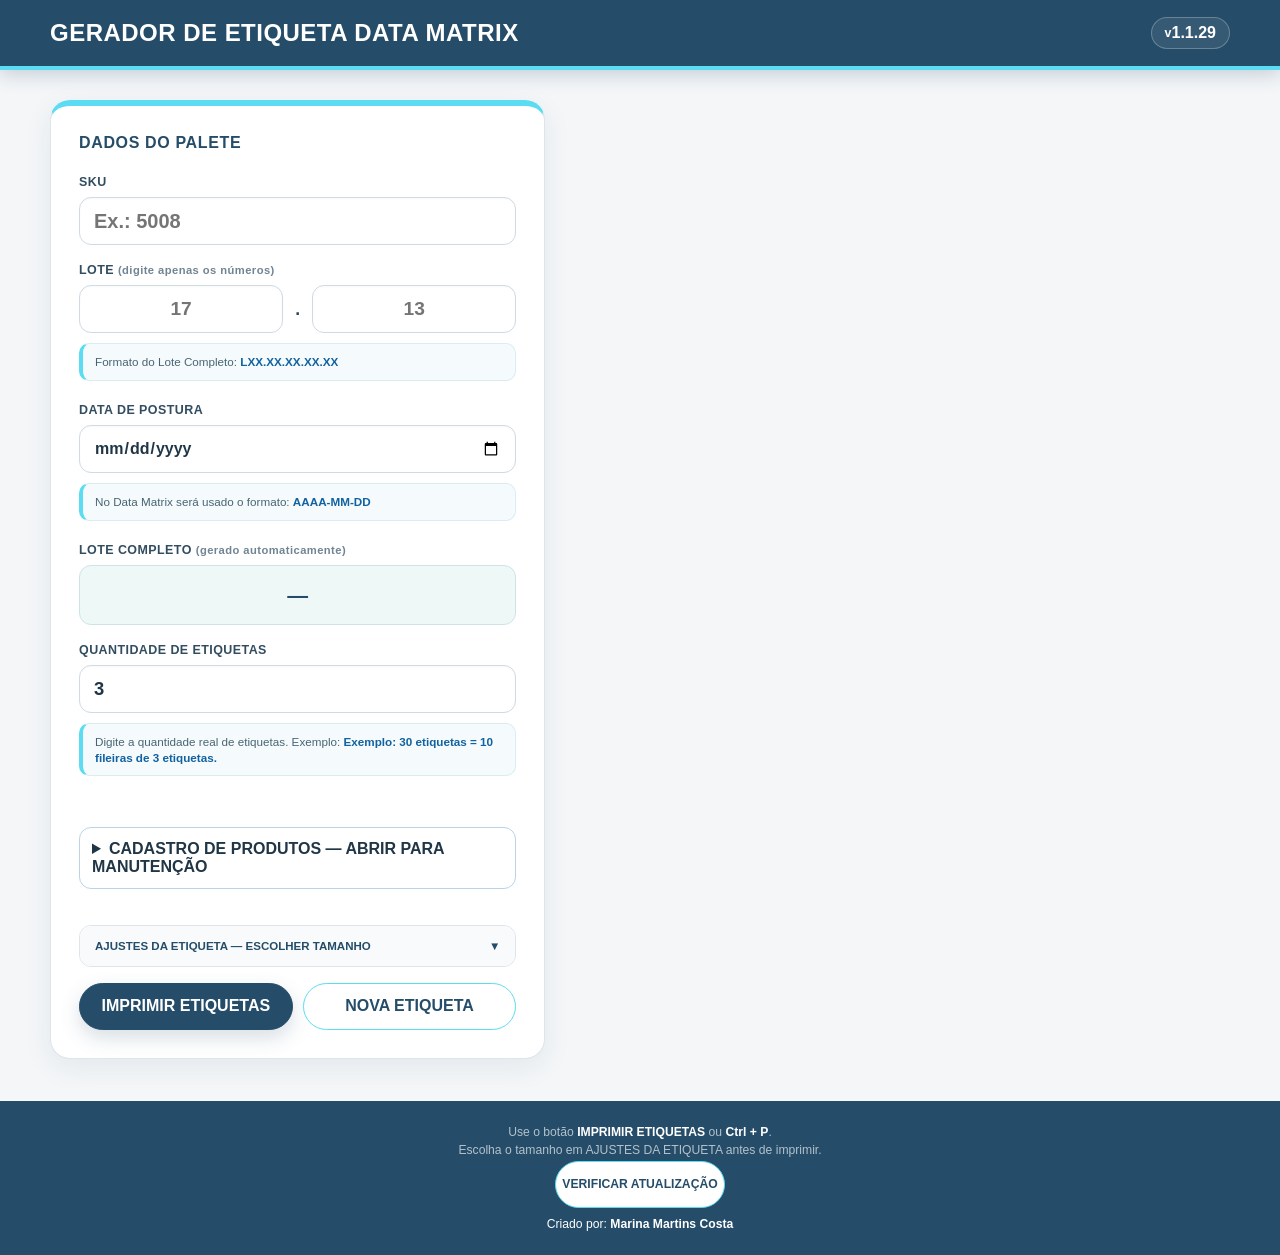
==== commit f113b86e: "v1.1.29: restaurar padrões de fontes 40x30 e ajustar espaço vertical" ====
--- a/index.html
+++ b/index.html
@@ -10,7 +10,7 @@
   <link rel="stylesheet" href="styles.css?v=125">
   <link rel="stylesheet" href="theme-raiar.css?v=125">
   <link rel="stylesheet" href="label-sizes.css?v=125">
-  <link rel="stylesheet" href="ajuste-v1.1.22.css?v=128">
+  <link rel="stylesheet" href="ajuste-v1.1.22.css?v=129">
   <link rel="stylesheet" href="sku-cadastro.css?v=126">
   <style>
   /* Ajuste exclusivamente visual da prévia 40x30. Não se aplica à impressão. */
@@ -31,7 +31,7 @@
   </style>
 </head>
 <body>
-<header class="topbar"><div class="topbar-inner"><h1>GERADOR DE ETIQUETA DATA MATRIX</h1><span>v<span id="app-version">1.1.28</span></span></div></header>
+<header class="topbar"><div class="topbar-inner"><h1>GERADOR DE ETIQUETA DATA MATRIX</h1><span>v<span id="app-version">1.1.29</span></span></div></header>
 <main class="app-shell">
 <section class="form-card"><h2>DADOS DO PALETE</h2><form id="label-form" novalidate>
 <label for="sku">SKU</label><input id="sku" class="sku-input" type="text" autocomplete="off" placeholder="Ex.: 5008" required>
@@ -54,5 +54,5 @@
 <footer><p>Use o botão <strong>IMPRIMIR ETIQUETAS</strong> ou <strong>Ctrl + P</strong>.</p><p>Escolha o tamanho em AJUSTES DA ETIQUETA antes de imprimir.</p><p><button id="check-update" class="secondary" type="button">VERIFICAR ATUALIZAÇÃO</button></p><p class="authorship">Criado por: <strong>Marina Martins Costa</strong></p></footer>
 <aside id="update-banner" class="update-banner" hidden><span id="update-message">Uma nova versão está disponível.</span><button id="update-button" type="button">ATUALIZAR AGORA</button></aside>
 <style id="label-page-size">@page { size: 102mm 21mm; margin: 0; }</style>
-<script src="vendor/zxing.min.js"></script><script src="app.js?v=128"></script><script src="calibracao.js?v=128"></script><script src="sku-cadastro.js?v=126"></script>
+<script src="vendor/zxing.min.js"></script><script src="app.js?v=129"></script><script src="calibracao.js?v=129"></script><script src="sku-cadastro.js?v=126"></script>
 </body></html>
--- a/ajuste-v1.1.22.css
+++ b/ajuste-v1.1.22.css
@@ -2,7 +2,7 @@
 
 /* Exibe a versão publicada mesmo em clientes cujo app.js anterior ainda informa 1.1.23. */
 #app-version { font-size: 0; }
-#app-version::after { content: '1.1.28'; font-size: initial; }
+#app-version::after { content: '1.1.29'; font-size: initial; }
 
 /* Ajuste exclusivamente visual da prévia 40x30.
    Não participa da impressão física. */
@@ -77,10 +77,10 @@
     gap: 0 !important;
   }
   html[data-label-size="40x30"] #print-area .print-copy .label-data {
-    height: 14mm !important;
-    min-height: 14mm !important;
-    max-height: 14mm !important;
-    flex: 0 0 14mm !important;
+    height: 15mm !important;
+    min-height: 15mm !important;
+    max-height: 15mm !important;
+    flex: 0 0 15mm !important;
     justify-content: center !important;
   }
   html[data-label-size="40x30"] #print-area .print-copy .label-sku,
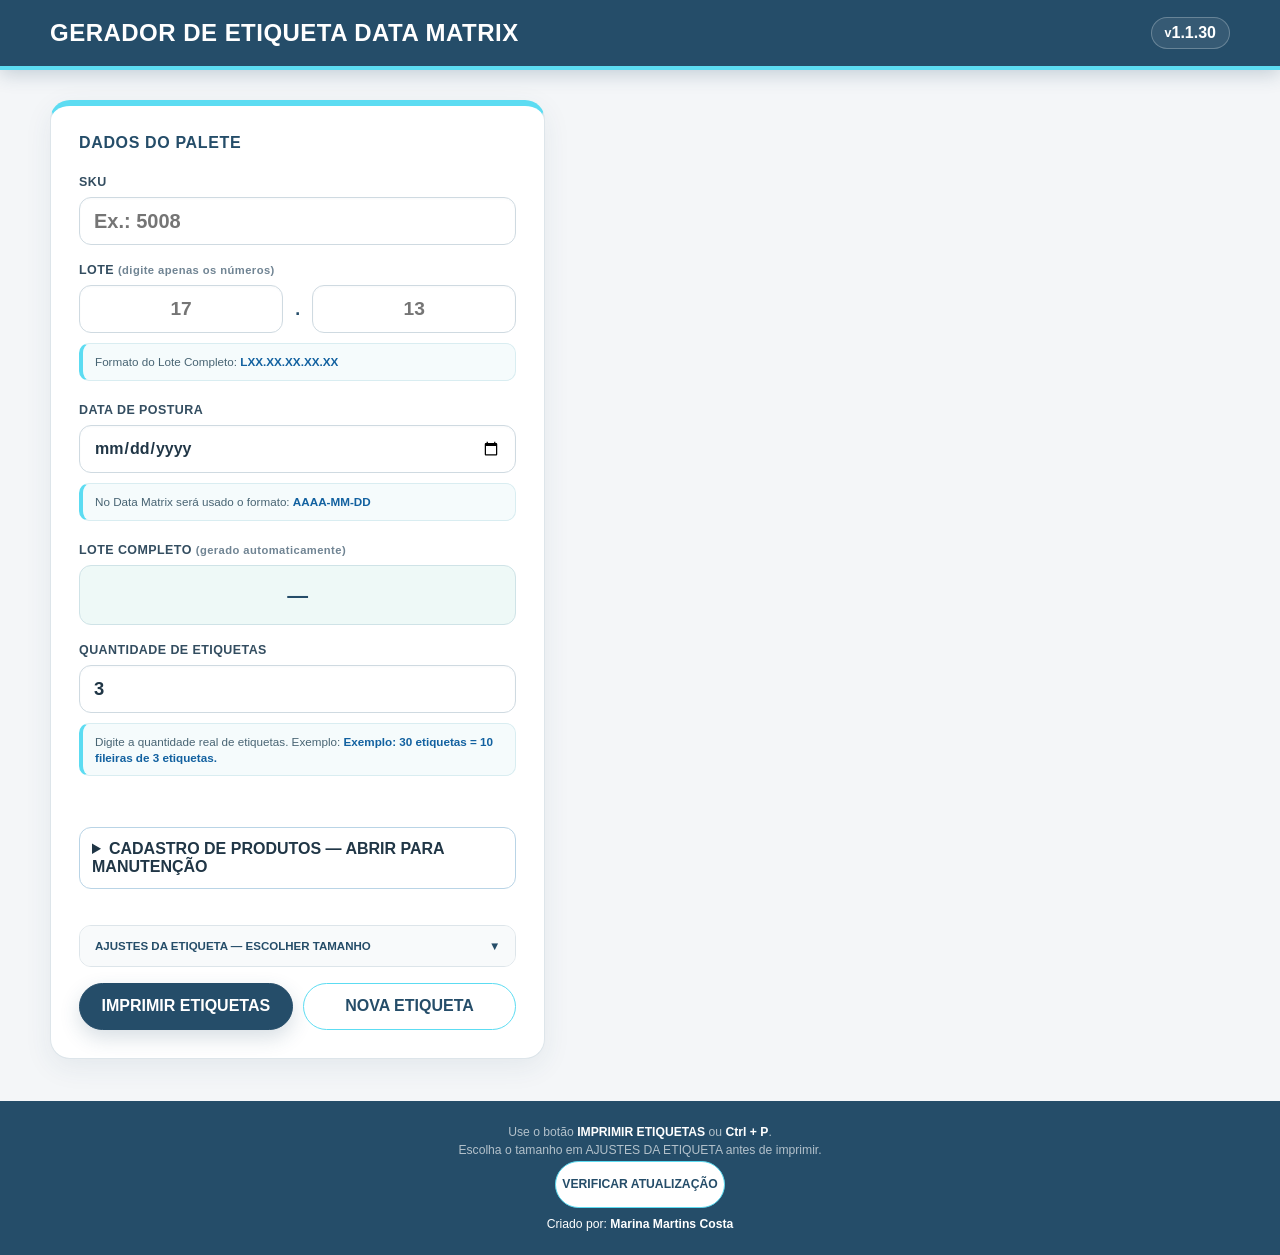
==== commit 4ab247fb: "v1.1.30: elevar somente Data Matrix em 3mm para evitar corte inferior" ====
--- a/index.html
+++ b/index.html
@@ -10,7 +10,7 @@
   <link rel="stylesheet" href="styles.css?v=125">
   <link rel="stylesheet" href="theme-raiar.css?v=125">
   <link rel="stylesheet" href="label-sizes.css?v=125">
-  <link rel="stylesheet" href="ajuste-v1.1.22.css?v=129">
+  <link rel="stylesheet" href="ajuste-v1.1.22.css?v=130">
   <link rel="stylesheet" href="sku-cadastro.css?v=126">
   <style>
   /* Ajuste exclusivamente visual da prévia 40x30. Não se aplica à impressão. */
@@ -31,7 +31,7 @@
   </style>
 </head>
 <body>
-<header class="topbar"><div class="topbar-inner"><h1>GERADOR DE ETIQUETA DATA MATRIX</h1><span>v<span id="app-version">1.1.29</span></span></div></header>
+<header class="topbar"><div class="topbar-inner"><h1>GERADOR DE ETIQUETA DATA MATRIX</h1><span>v<span id="app-version">1.1.30</span></span></div></header>
 <main class="app-shell">
 <section class="form-card"><h2>DADOS DO PALETE</h2><form id="label-form" novalidate>
 <label for="sku">SKU</label><input id="sku" class="sku-input" type="text" autocomplete="off" placeholder="Ex.: 5008" required>
@@ -54,5 +54,5 @@
 <footer><p>Use o botão <strong>IMPRIMIR ETIQUETAS</strong> ou <strong>Ctrl + P</strong>.</p><p>Escolha o tamanho em AJUSTES DA ETIQUETA antes de imprimir.</p><p><button id="check-update" class="secondary" type="button">VERIFICAR ATUALIZAÇÃO</button></p><p class="authorship">Criado por: <strong>Marina Martins Costa</strong></p></footer>
 <aside id="update-banner" class="update-banner" hidden><span id="update-message">Uma nova versão está disponível.</span><button id="update-button" type="button">ATUALIZAR AGORA</button></aside>
 <style id="label-page-size">@page { size: 102mm 21mm; margin: 0; }</style>
-<script src="vendor/zxing.min.js"></script><script src="app.js?v=129"></script><script src="calibracao.js?v=129"></script><script src="sku-cadastro.js?v=126"></script>
+<script src="vendor/zxing.min.js"></script><script src="app.js?v=130"></script><script src="calibracao.js?v=129"></script><script src="sku-cadastro.js?v=126"></script>
 </body></html>
--- a/ajuste-v1.1.22.css
+++ b/ajuste-v1.1.22.css
@@ -2,7 +2,7 @@
 
 /* Exibe a versão publicada mesmo em clientes cujo app.js anterior ainda informa 1.1.23. */
 #app-version { font-size: 0; }
-#app-version::after { content: '1.1.29'; font-size: initial; }
+#app-version::after { content: '1.1.30'; font-size: initial; }
 
 /* Ajuste exclusivamente visual da prévia 40x30.
    Não participa da impressão física. */
@@ -89,3 +89,11 @@
     margin-bottom: 0 !important;
   }
 }
+
+/* v1.1.30 — sobe exclusivamente o Data Matrix 3 mm em relação ao texto.
+   A posição relativa não altera o fluxo, as fontes ou o tamanho do código. */
+@media print {
+  html[data-label-size="40x30"] #print-area .print-copy .print-qr {
+    top: calc(var(--label-offset-y, -1mm) - 3mm) !important;
+  }
+}
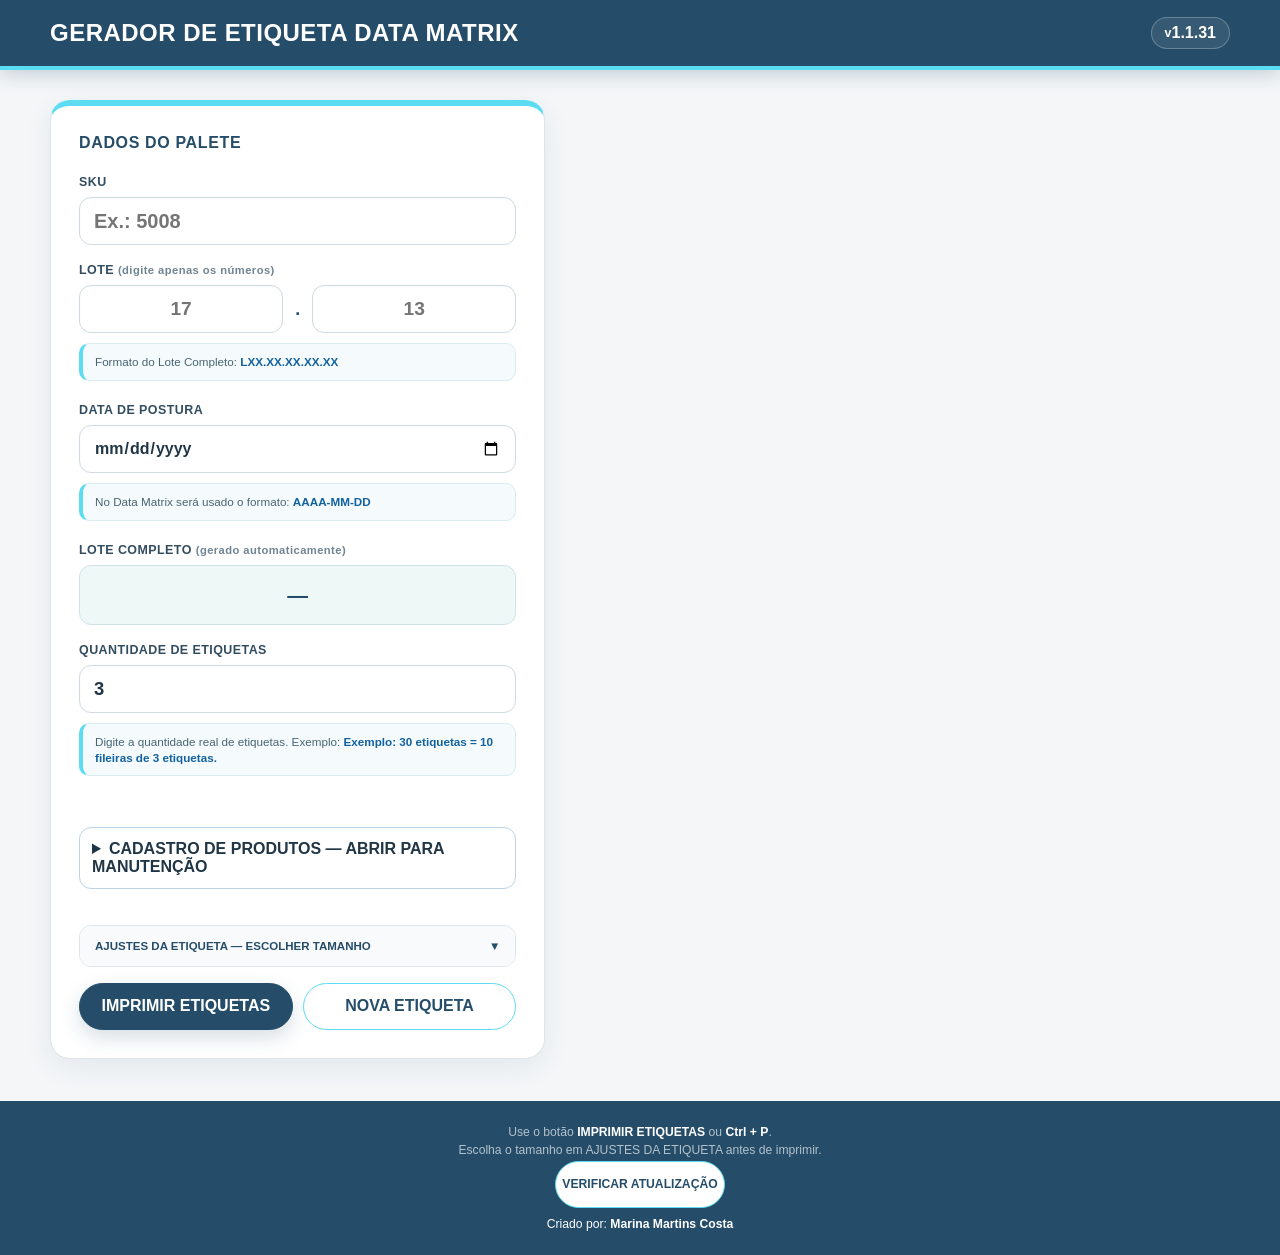
==== commit 467a6fe7: "fix: ampliar SKU e lote em 40x30 sem alterar Data Matrix (index.html)" ====
--- a/index.html
+++ b/index.html
@@ -10,7 +10,7 @@
   <link rel="stylesheet" href="styles.css?v=125">
   <link rel="stylesheet" href="theme-raiar.css?v=125">
   <link rel="stylesheet" href="label-sizes.css?v=125">
-  <link rel="stylesheet" href="ajuste-v1.1.22.css?v=130">
+  <link rel="stylesheet" href="ajuste-v1.1.22.css?v=131">
   <link rel="stylesheet" href="sku-cadastro.css?v=126">
   <style>
   /* Ajuste exclusivamente visual da prévia 40x30. Não se aplica à impressão. */
@@ -31,7 +31,7 @@
   </style>
 </head>
 <body>
-<header class="topbar"><div class="topbar-inner"><h1>GERADOR DE ETIQUETA DATA MATRIX</h1><span>v<span id="app-version">1.1.30</span></span></div></header>
+<header class="topbar"><div class="topbar-inner"><h1>GERADOR DE ETIQUETA DATA MATRIX</h1><span>v<span id="app-version">1.1.31</span></span></div></header>
 <main class="app-shell">
 <section class="form-card"><h2>DADOS DO PALETE</h2><form id="label-form" novalidate>
 <label for="sku">SKU</label><input id="sku" class="sku-input" type="text" autocomplete="off" placeholder="Ex.: 5008" required>
@@ -54,5 +54,5 @@
 <footer><p>Use o botão <strong>IMPRIMIR ETIQUETAS</strong> ou <strong>Ctrl + P</strong>.</p><p>Escolha o tamanho em AJUSTES DA ETIQUETA antes de imprimir.</p><p><button id="check-update" class="secondary" type="button">VERIFICAR ATUALIZAÇÃO</button></p><p class="authorship">Criado por: <strong>Marina Martins Costa</strong></p></footer>
 <aside id="update-banner" class="update-banner" hidden><span id="update-message">Uma nova versão está disponível.</span><button id="update-button" type="button">ATUALIZAR AGORA</button></aside>
 <style id="label-page-size">@page { size: 102mm 21mm; margin: 0; }</style>
-<script src="vendor/zxing.min.js"></script><script src="app.js?v=130"></script><script src="calibracao.js?v=129"></script><script src="sku-cadastro.js?v=126"></script>
+<script src="vendor/zxing.min.js"></script><script src="app.js?v=131"></script><script src="calibracao.js?v=129"></script><script src="sku-cadastro.js?v=126"></script>
 </body></html>
--- a/ajuste-v1.1.22.css
+++ b/ajuste-v1.1.22.css
@@ -2,7 +2,7 @@
 
 /* Exibe a versão publicada mesmo em clientes cujo app.js anterior ainda informa 1.1.23. */
 #app-version { font-size: 0; }
-#app-version::after { content: '1.1.30'; font-size: initial; }
+#app-version::after { content: '1.1.31'; font-size: initial; }
 
 /* Ajuste exclusivamente visual da prévia 40x30.
    Não participa da impressão física. */
@@ -97,3 +97,21 @@
     top: calc(var(--label-offset-y, -1mm) - 3mm) !important;
   }
 }
+
+/* v1.1.31 — 40x30: ampliar SKU/lote sem deslocar o Data Matrix.
+   Mantém caixa de texto de 15 mm, avanço, calibração e código intactos. */
+@media print {
+  html[data-label-size="40x30"] #print-area .print-copy .label-data {
+    justify-content: flex-start !important;
+    padding-top: 0.35mm !important;
+  }
+  html[data-label-size="40x30"] #print-area .print-copy .label-sku strong,
+  html[data-label-size="40x30"] #print-area .print-copy .lot-line1 {
+    line-height: 0.78 !important;
+  }
+  html[data-label-size="40x30"] #print-area .print-copy .label-lot,
+  html[data-label-size="40x30"] #print-area .print-copy .label-lot strong {
+    margin-top: 0 !important;
+    margin-bottom: 0 !important;
+  }
+}
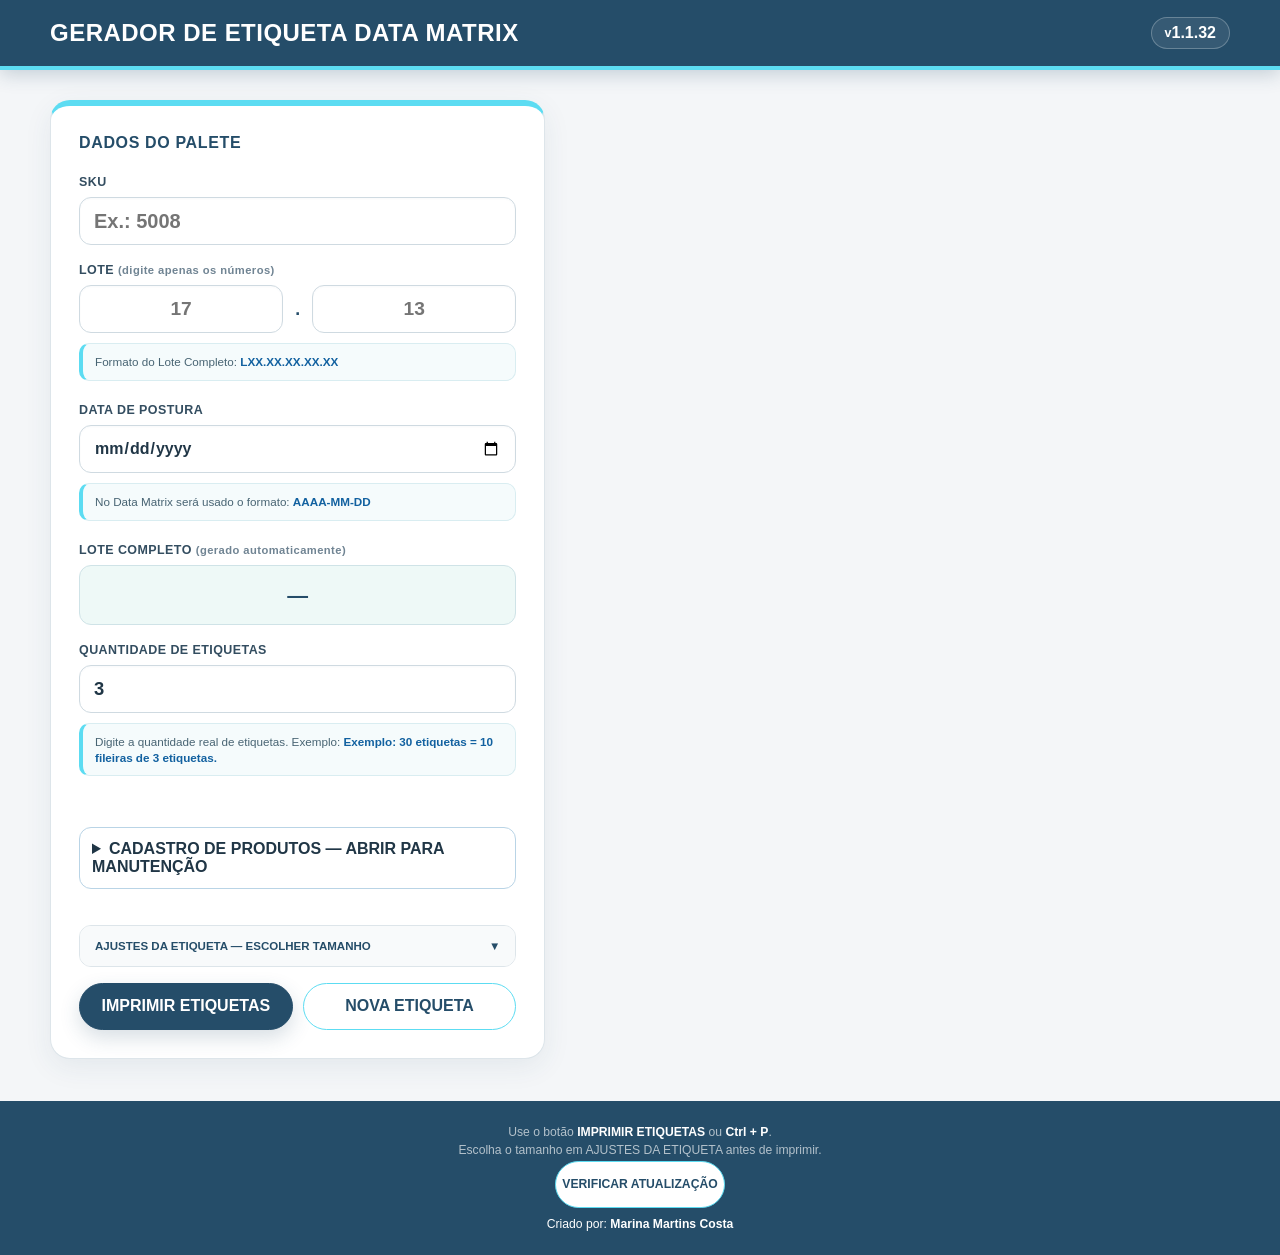
==== commit ddf3b4e4: "fix: manter SKU e lote centralizados sem cortar na etiqueta 40x30 (v1.1.32)" ====
--- a/index.html
+++ b/index.html
@@ -10,7 +10,7 @@
   <link rel="stylesheet" href="styles.css?v=125">
   <link rel="stylesheet" href="theme-raiar.css?v=125">
   <link rel="stylesheet" href="label-sizes.css?v=125">
-  <link rel="stylesheet" href="ajuste-v1.1.22.css?v=131">
+  <link rel="stylesheet" href="ajuste-v1.1.22.css?v=132">
   <link rel="stylesheet" href="sku-cadastro.css?v=126">
   <style>
   /* Ajuste exclusivamente visual da prévia 40x30. Não se aplica à impressão. */
@@ -31,7 +31,7 @@
   </style>
 </head>
 <body>
-<header class="topbar"><div class="topbar-inner"><h1>GERADOR DE ETIQUETA DATA MATRIX</h1><span>v<span id="app-version">1.1.31</span></span></div></header>
+<header class="topbar"><div class="topbar-inner"><h1>GERADOR DE ETIQUETA DATA MATRIX</h1><span>v<span id="app-version">1.1.32</span></span></div></header>
 <main class="app-shell">
 <section class="form-card"><h2>DADOS DO PALETE</h2><form id="label-form" novalidate>
 <label for="sku">SKU</label><input id="sku" class="sku-input" type="text" autocomplete="off" placeholder="Ex.: 5008" required>
--- a/ajuste-v1.1.22.css
+++ b/ajuste-v1.1.22.css
@@ -2,7 +2,7 @@
 
 /* Exibe a versão publicada mesmo em clientes cujo app.js anterior ainda informa 1.1.23. */
 #app-version { font-size: 0; }
-#app-version::after { content: '1.1.31'; font-size: initial; }
+#app-version::after { content: '1.1.32'; font-size: initial; }
 
 /* Ajuste exclusivamente visual da prévia 40x30.
    Não participa da impressão física. */
@@ -98,16 +98,18 @@
   }
 }
 
-/* v1.1.31 — 40x30: ampliar SKU/lote sem deslocar o Data Matrix.
-   Mantém caixa de texto de 15 mm, avanço, calibração e código intactos. */
+/* v1.1.32 — 40x30: o texto deve permanecer centralizado no espaço
+   reservado. Reduzir apenas o SKU não pode subir as duas linhas.
+   O Data Matrix, seu deslocamento e seu tamanho não são alterados. */
 @media print {
   html[data-label-size="40x30"] #print-area .print-copy .label-data {
-    justify-content: flex-start !important;
-    padding-top: 0.35mm !important;
+    justify-content: center !important;
+    padding-top: 0 !important;
+    padding-bottom: 0 !important;
   }
   html[data-label-size="40x30"] #print-area .print-copy .label-sku strong,
   html[data-label-size="40x30"] #print-area .print-copy .lot-line1 {
-    line-height: 0.78 !important;
+    line-height: 0.96 !important;
   }
   html[data-label-size="40x30"] #print-area .print-copy .label-lot,
   html[data-label-size="40x30"] #print-area .print-copy .label-lot strong {
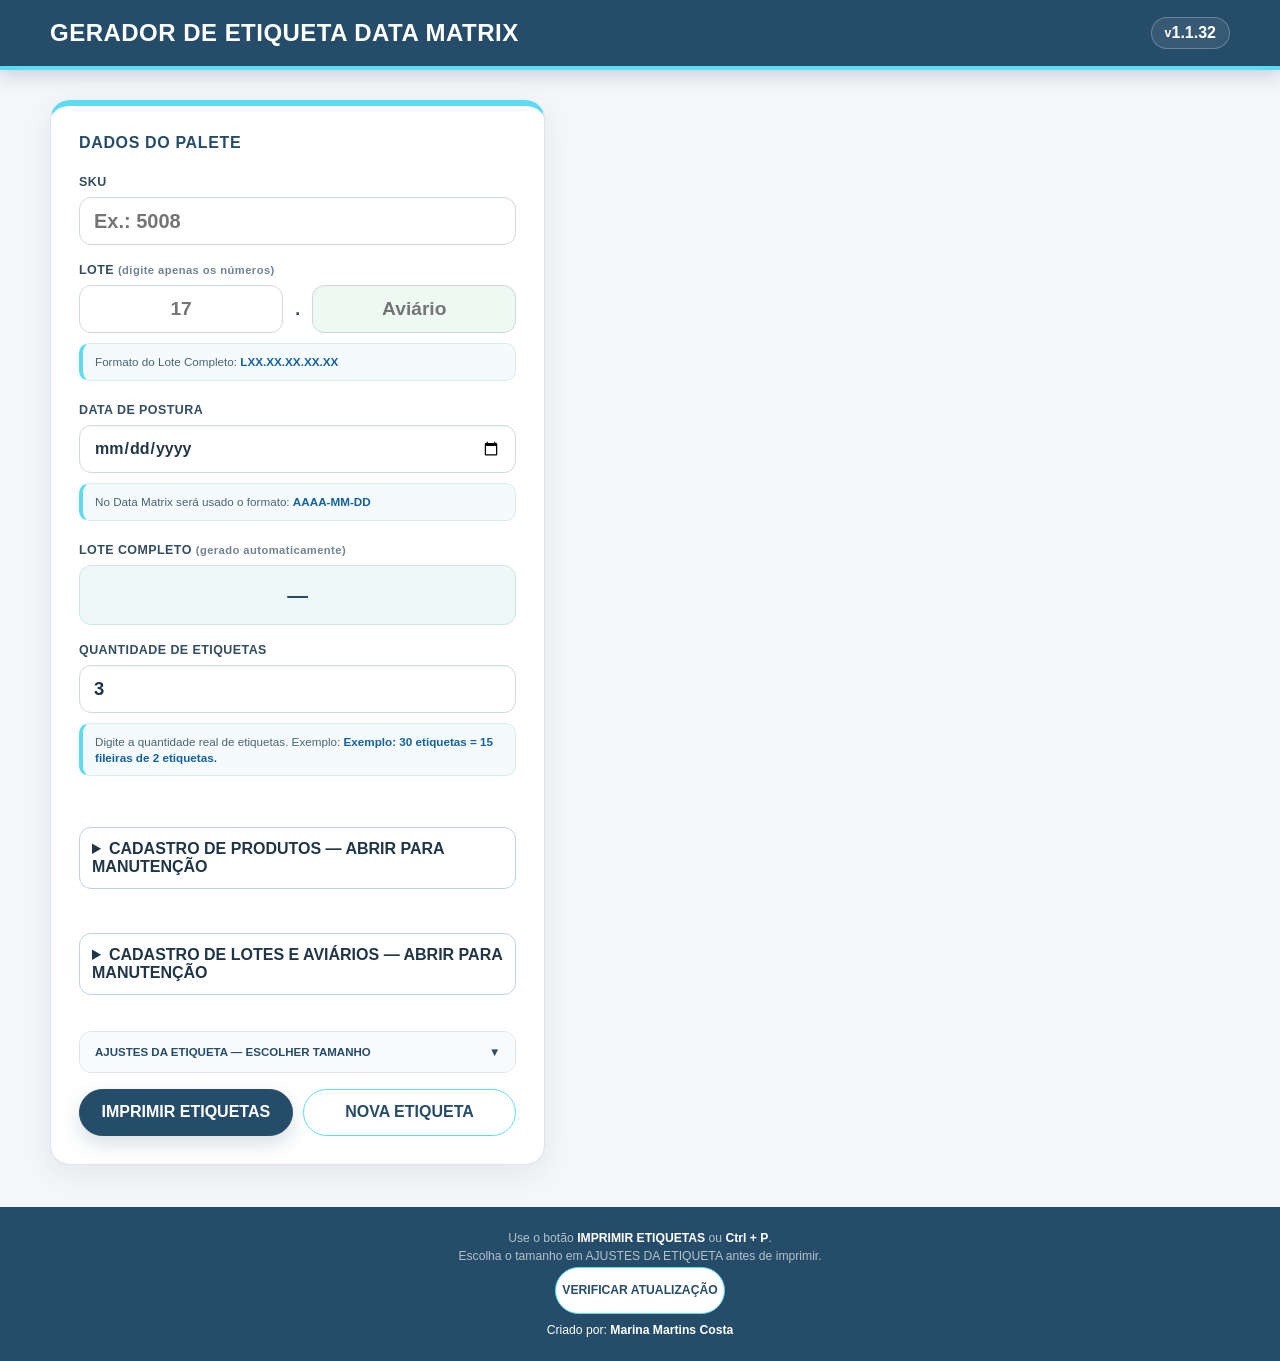
==== commit 76afd1c2: "fix: aplicar calibragem aprovada e ativar aviário automático (v1.1.33)" ====
--- a/index.html
+++ b/index.html
@@ -10,8 +10,9 @@
   <link rel="stylesheet" href="styles.css?v=125">
   <link rel="stylesheet" href="theme-raiar.css?v=125">
   <link rel="stylesheet" href="label-sizes.css?v=125">
-  <link rel="stylesheet" href="ajuste-v1.1.22.css?v=132">
+  <link rel="stylesheet" href="ajuste-v1.1.22.css?v=133">
   <link rel="stylesheet" href="sku-cadastro.css?v=126">
+  <link rel="stylesheet" href="aviario-cadastro.css?v=133">
   <style>
   /* Ajuste exclusivamente visual da prévia 40x30. Não se aplica à impressão. */
   @media screen {
@@ -31,28 +32,28 @@
   </style>
 </head>
 <body>
-<header class="topbar"><div class="topbar-inner"><h1>GERADOR DE ETIQUETA DATA MATRIX</h1><span>v<span id="app-version">1.1.32</span></span></div></header>
+<header class="topbar"><div class="topbar-inner"><h1>GERADOR DE ETIQUETA DATA MATRIX</h1><span>v<span id="app-version">1.1.33</span></span></div></header>
 <main class="app-shell">
 <section class="form-card"><h2>DADOS DO PALETE</h2><form id="label-form" novalidate>
 <label for="sku">SKU</label><input id="sku" class="sku-input" type="text" autocomplete="off" placeholder="Ex.: 5008" required>
-<label>LOTE <span>(digite apenas os números)</span></label><div class="lot-fields"><input id="lot-part-one" type="text" inputmode="numeric" maxlength="2" placeholder="17" required><strong>.</strong><input id="lot-part-two" type="text" inputmode="numeric" maxlength="2" placeholder="13" required></div>
+<label>LOTE <span>(digite apenas os números)</span></label><div class="lot-fields"><input id="lot-part-one" type="text" inputmode="numeric" maxlength="2" placeholder="17" required><strong>.</strong><input id="lot-part-two" type="text" inputmode="numeric" maxlength="2" placeholder="Aviário" readonly required aria-label="Aviário preenchido automaticamente pelo lote"></div>
 <p class="info-box">Formato do Lote Completo: <strong>LXX.XX.XX.XX.XX</strong></p>
 <label for="posture">DATA DE POSTURA</label><input id="posture" type="date" required><p class="info-box">No Data Matrix será usado o formato: <strong>AAAA-MM-DD</strong></p>
 <label>LOTE COMPLETO <span>(gerado automaticamente)</span></label><div class="computed"><output id="complete-lot">—</output></div>
 <label for="quantity">QUANTIDADE DE ETIQUETAS</label><input id="quantity" class="quantity-input" type="number" inputmode="numeric" min="1" step="1" value="3" required><p class="info-box quantity-info">Digite a quantidade real de etiquetas. Exemplo: <strong><span id="quantity-hint">Exemplo: 30 etiquetas = 10 fileiras de 3 etiquetas.</span></strong></p><p id="form-error" class="error" role="alert"></p>
 <details class="font-settings" open><summary><span>AJUSTES DA ETIQUETA — ESCOLHER TAMANHO</span><span class="settings-arrow">▼</span></summary><div class="settings-content">
-<label for="label-size">ESCOLHER TAMANHO DE ETIQUETA</label><select id="label-size" aria-label="Escolher tamanho de etiqueta"><option value="33x21">33 × 21 mm — 3 etiquetas por fileira</option><option value="40x30">40 × 30 mm — 2 etiquetas por fileira</option></select><p class="info-box">O tamanho maior permite ampliar mais as fontes de SKU e lote nos botões + abaixo.</p>
-<div class="font-control"><label for="label-offset-x">DESLOCAR IMPRESSÃO PARA A DIREITA / ESQUERDA</label><div><button type="button" id="offset-left">−</button><output id="offset-x-value">0,0 mm</output><button type="button" id="offset-right">+</button></div></div><input id="label-offset-x" type="range" min="-5" max="10" step="0.2" value="0" aria-label="Deslocamento horizontal da impressão em milímetros">
-<div class="font-control"><label for="label-offset-y">DESLOCAR IMPRESSÃO PARA CIMA / BAIXO</label><div><button type="button" id="offset-up">−</button><output id="offset-y-value">0,0 mm</output><button type="button" id="offset-down">+</button></div></div><input id="label-offset-y" type="range" min="-6" max="6" step="0.2" value="-1" aria-label="Deslocamento vertical do conteúdo em milímetros">
-<div class="font-control"><label for="matrix-scale">TAMANHO DO DATA MATRIX</label><div><button type="button" id="matrix-smaller">−</button><output id="matrix-scale-value">100%</output><button type="button" id="matrix-bigger">+</button></div></div><input id="matrix-scale" type="range" min="70" max="120" step="5" value="100" aria-label="Tamanho proporcional do Data Matrix"><p class="info-box">A posição desloca o conteúdo dentro de cada etiqueta. O Data Matrix mantém a proporção; confira a leitura após alterar seu tamanho.</p>
-<div class="font-control"><span>SKU</span><div><button type="button" data-font="sku" data-direction="-1">−</button><output id="sku-font-value">11,0 pt</output><button type="button" data-font="sku" data-direction="1">+</button></div></div>
-<div class="font-control"><span>LOTE:</span><div><button type="button" data-font="lotLabel" data-direction="-1">−</button><output id="lot-label-font-value">4,5 pt</output><button type="button" data-font="lotLabel" data-direction="1">+</button></div></div>
-<div class="font-control"><span>VALOR DO LOTE</span><div><button type="button" data-font="lotValue" data-direction="-1">−</button><output id="lot-value-font-value">6,2 pt</output><button type="button" data-font="lotValue" data-direction="1">+</button></div></div><p id="font-limit-message" class="font-limit-message"></p><button id="reset-fonts" class="reset-fonts" type="button">RESTAURAR TAMANHOS PADRÃO</button></div></details>
+<label for="label-size">ESCOLHER TAMANHO DE ETIQUETA</label><select id="label-size" aria-label="Escolher tamanho de etiqueta"><option value="33x21">33 × 21 mm — 3 etiquetas por fileira</option><option value="40x30" selected>40 × 30 mm — 2 etiquetas por fileira</option></select><p class="info-box">O tamanho maior permite ampliar mais as fontes de SKU e lote nos botões + abaixo.</p>
+<div class="font-control"><label for="label-offset-x">DESLOCAR IMPRESSÃO PARA A DIREITA / ESQUERDA</label><div><button type="button" id="offset-left">−</button><output id="offset-x-value">2,4 mm</output><button type="button" id="offset-right">+</button></div></div><input id="label-offset-x" type="range" min="-5" max="10" step="0.2" value="2.4" aria-label="Deslocamento horizontal da impressão em milímetros">
+<div class="font-control"><label for="label-offset-y">DESLOCAR IMPRESSÃO PARA CIMA / BAIXO</label><div><button type="button" id="offset-up">−</button><output id="offset-y-value">-3,6 mm</output><button type="button" id="offset-down">+</button></div></div><input id="label-offset-y" type="range" min="-6" max="6" step="0.2" value="-3.6" aria-label="Deslocamento vertical do conteúdo em milímetros">
+<div class="font-control"><label for="matrix-scale">TAMANHO DO DATA MATRIX</label><div><button type="button" id="matrix-smaller">−</button><output id="matrix-scale-value">120%</output><button type="button" id="matrix-bigger">+</button></div></div><input id="matrix-scale" type="range" min="70" max="120" step="5" value="120" aria-label="Tamanho proporcional do Data Matrix"><p class="info-box">A posição desloca o conteúdo dentro de cada etiqueta. O Data Matrix mantém a proporção; confira a leitura após alterar seu tamanho.</p>
+<div class="font-control"><span>SKU</span><div><button type="button" data-font="sku" data-direction="-1">−</button><output id="sku-font-value">15,8 pt</output><button type="button" data-font="sku" data-direction="1">+</button></div></div>
+<div class="font-control"><span>LOTE:</span><div><button type="button" data-font="lotLabel" data-direction="-1">−</button><output id="lot-label-font-value">4,8 pt</output><button type="button" data-font="lotLabel" data-direction="1">+</button></div></div>
+<div class="font-control"><span>VALOR DO LOTE</span><div><button type="button" data-font="lotValue" data-direction="-1">−</button><output id="lot-value-font-value">17,0 pt</output><button type="button" data-font="lotValue" data-direction="1">+</button></div></div><p id="font-limit-message" class="font-limit-message"></p><button id="reset-fonts" class="reset-fonts" type="button">RESTAURAR TAMANHOS PADRÃO</button></div></details>
 <div class="actions"><button id="print-button" class="primary" type="button">IMPRIMIR ETIQUETAS</button><button id="new-button" class="secondary" type="button">NOVA ETIQUETA</button></div></form></section>
 <section id="preview-section" class="preview-column" hidden><h2>PRÉ-VISUALIZAÇÃO DA ETIQUETA (<span id="preview-size">33 × 21 mm</span>)</h2><div class="label-card"><div class="screen-label"><div id="qr-code" class="qr-code"></div><div class="label-data"><p class="label-sku"><span>SKU</span><strong id="label-sku"></strong></p><div class="label-lot"><span>LOTE:</span><strong class="lot-value-two-lines"><span id="label-lot-line1" class="lot-line1"></span><span id="label-lot-line2" class="lot-line2"></span></strong></div></div></div></div><div class="printer-card"><h3>CONFIGURAÇÃO DA IMPRESSÃO</h3><p><strong>Etiqueta:</strong> <span id="printer-size">33 × 21 mm</span></p><p><strong>Impressão:</strong> <span id="printer-count">3 etiquetas por fileira</span></p><p><strong>Impressora:</strong> Zebra ZD220t</p><p id="page-summary">Informe a quantidade de etiquetas.</p></div><div class="qr-data-card"><h3>DADOS DO DATA MATRIX (PARA CONFERÊNCIA)</h3><code id="payload"></code></div></section>
 </main><div id="print-area" aria-hidden="true"></div>
 <footer><p>Use o botão <strong>IMPRIMIR ETIQUETAS</strong> ou <strong>Ctrl + P</strong>.</p><p>Escolha o tamanho em AJUSTES DA ETIQUETA antes de imprimir.</p><p><button id="check-update" class="secondary" type="button">VERIFICAR ATUALIZAÇÃO</button></p><p class="authorship">Criado por: <strong>Marina Martins Costa</strong></p></footer>
 <aside id="update-banner" class="update-banner" hidden><span id="update-message">Uma nova versão está disponível.</span><button id="update-button" type="button">ATUALIZAR AGORA</button></aside>
 <style id="label-page-size">@page { size: 102mm 21mm; margin: 0; }</style>
-<script src="vendor/zxing.min.js"></script><script src="app.js?v=131"></script><script src="calibracao.js?v=129"></script><script src="sku-cadastro.js?v=126"></script>
+<script src="vendor/zxing.min.js"></script><script src="app.js?v=133"></script><script src="calibracao.js?v=133"></script><script src="sku-cadastro.js?v=126"></script><script src="aviario-cadastro.js?v=133"></script>
 </body></html>
--- a/aviario-cadastro.css
+++ b/aviario-cadastro.css
@@ -0,0 +1,12 @@
+/* Cadastro de lotes e aviários: somente interface, sem efeito na impressão. */
+@media screen {
+ #lot-part-two[readonly]{background:#eff9f4;color:#16683e;font-weight:900;cursor:default}
+ #aviary-manager .aviary-form-row{display:grid;grid-template-columns:1fr 1fr;gap:10px}
+ #aviary-manager .aviary-form-row label{display:block}
+ #aviary-manager .aviary-row{display:flex;align-items:center;justify-content:space-between;gap:12px;padding:8px 0;border-bottom:1px solid #dce8f1}
+ #aviary-manager .aviary-row span{font-weight:700;font-size:.85rem}
+ #aviary-manager .aviary-row button{min-height:32px;border:1px solid #d69d9d;border-radius:7px;padding:4px 9px;background:#fff7f7;color:#882c2c}
+ #aviary-manager #aviary-status{font-size:.8rem;font-weight:700}
+ #aviary-manager #aviary-list{max-height:350px;overflow-y:auto}
+ @media(max-width:480px){#aviary-manager .aviary-form-row{grid-template-columns:1fr 1fr}}
+}
